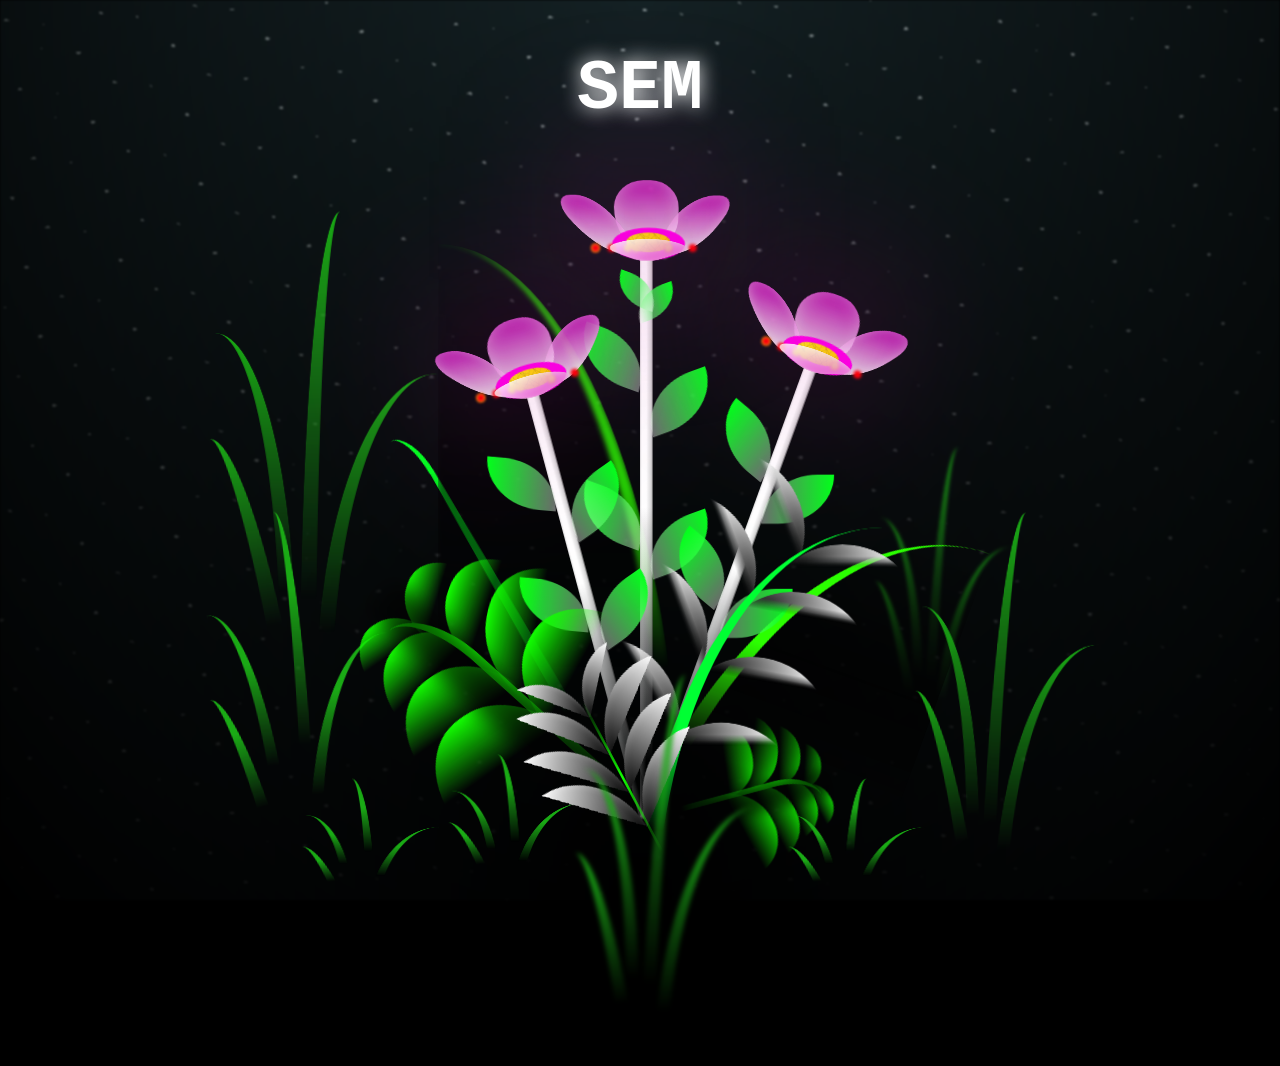
==== flower.html @ da8897dc "first commit" ====
<!DOCTYPE html>
<html lang="en">

<head>
  <meta charset="UTF-8">
  <meta http-equiv="X-UA-Compatible" content="IE=edge">
  <meta name="viewport" content="width=device-width, initial-scale=1.0">
  <link rel="shortcut icon" href="images/gift.png" type="image/x-icon">
  <link rel="stylesheet" href="css/style.css">

  <!-- Document Title -->
  <title>FLOWERS</title>
</head>

<body class="not-loaded">
  <!-- Background -->
  <div class="night"></div>

  <!-- Flower -->
  <div class="flowers">
    <div class="flower flower--1">
      <div class="flower__leafs flower__leafs--1">
        <div class="flower__leaf flower__leaf--1"></div>
        <div class="flower__leaf flower__leaf--2"></div>
        <div class="flower__leaf flower__leaf--3"></div>
        <div class="flower__leaf flower__leaf--4"></div>
        <div class="flower__white-circle"></div>

        <div class="flower__light flower__light--1"></div>
        <div class="flower__light flower__light--2"></div>
        <div class="flower__light flower__light--3"></div>
        <div class="flower__light flower__light--4"></div>
        <div class="flower__light flower__light--5"></div>
        <div class="flower__light flower__light--6"></div>
        <div class="flower__light flower__light--7"></div>
        <div class="flower__light flower__light--8"></div>

      </div>
      <div class="flower__line">
        <div class="flower__line__leaf flower__line__leaf--1"></div>
        <div class="flower__line__leaf flower__line__leaf--2"></div>
        <div class="flower__line__leaf flower__line__leaf--3"></div>
        <div class="flower__line__leaf flower__line__leaf--4"></div>
        <div class="flower__line__leaf flower__line__leaf--5"></div>
        <div class="flower__line__leaf flower__line__leaf--6"></div>
      </div>
    </div>

    <div class="flower flower--2">
      <div class="flower__leafs flower__leafs--2">
        <div class="flower__leaf flower__leaf--1"></div>
        <div class="flower__leaf flower__leaf--2"></div>
        <div class="flower__leaf flower__leaf--3"></div>
        <div class="flower__leaf flower__leaf--4"></div>
        <div class="flower__white-circle"></div>

        <div class="flower__light flower__light--1"></div>
        <div class="flower__light flower__light--2"></div>
        <div class="flower__light flower__light--3"></div>
        <div class="flower__light flower__light--4"></div>
        <div class="flower__light flower__light--5"></div>
        <div class="flower__light flower__light--6"></div>
        <div class="flower__light flower__light--7"></div>
        <div class="flower__light flower__light--8"></div>

      </div>
      <div class="flower__line">
        <div class="flower__line__leaf flower__line__leaf--1"></div>
        <div class="flower__line__leaf flower__line__leaf--2"></div>
        <div class="flower__line__leaf flower__line__leaf--3"></div>
        <div class="flower__line__leaf flower__line__leaf--4"></div>
      </div>
    </div>

    <div class="flower flower--3">
      <div class="flower__leafs flower__leafs--3">
        <div class="flower__leaf flower__leaf--1"></div>
        <div class="flower__leaf flower__leaf--2"></div>
        <div class="flower__leaf flower__leaf--3"></div>
        <div class="flower__leaf flower__leaf--4"></div>
        <div class="flower__white-circle"></div>

        <div class="flower__light flower__light--1"></div>
        <div class="flower__light flower__light--2"></div>
        <div class="flower__light flower__light--3"></div>
        <div class="flower__light flower__light--4"></div>
        <div class="flower__light flower__light--5"></div>
        <div class="flower__light flower__light--6"></div>
        <div class="flower__light flower__light--7"></div>
        <div class="flower__light flower__light--8"></div>

      </div>
      <div class="flower__line">
        <div class="flower__line__leaf flower__line__leaf--1"></div>
        <div class="flower__line__leaf flower__line__leaf--2"></div>
        <div class="flower__line__leaf flower__line__leaf--3"></div>
        <div class="flower__line__leaf flower__line__leaf--4"></div>
      </div>
    </div>

    <div class="grow-ans" style="--d:1.2s">
      <div class="flower__g-long">
        <div class="flower__g-long__top"></div>
        <div class="flower__g-long__bottom"></div>
      </div>
    </div>

    <div class="growing-grass">
      <div class="flower__grass flower__grass--1">
        <div class="flower__grass--top"></div>
        <div class="flower__grass--bottom"></div>
        <div class="flower__grass__leaf flower__grass__leaf--1"></div>
        <div class="flower__grass__leaf flower__grass__leaf--2"></div>
        <div class="flower__grass__leaf flower__grass__leaf--3"></div>
        <div class="flower__grass__leaf flower__grass__leaf--4"></div>
        <div class="flower__grass__leaf flower__grass__leaf--5"></div>
        <div class="flower__grass__leaf flower__grass__leaf--6"></div>
        <div class="flower__grass__leaf flower__grass__leaf--7"></div>
        <div class="flower__grass__leaf flower__grass__leaf--8"></div>
        <div class="flower__grass__overlay"></div>
      </div>
    </div>

    <div class="growing-grass">
      <div class="flower__grass flower__grass--2">
        <div class="flower__grass--top"></div>
        <div class="flower__grass--bottom"></div>
        <div class="flower__grass__leaf flower__grass__leaf--1"></div>
        <div class="flower__grass__leaf flower__grass__leaf--2"></div>
        <div class="flower__grass__leaf flower__grass__leaf--3"></div>
        <div class="flower__grass__leaf flower__grass__leaf--4"></div>
        <div class="flower__grass__leaf flower__grass__leaf--5"></div>
        <div class="flower__grass__leaf flower__grass__leaf--6"></div>
        <div class="flower__grass__leaf flower__grass__leaf--7"></div>
        <div class="flower__grass__leaf flower__grass__leaf--8"></div>
        <div class="flower__grass__overlay"></div>
      </div>
    </div>

    <div class="grow-ans" style="--d:2.4s">
      <div class="flower__g-right flower__g-right--1">
        <div class="leaf"></div>
      </div>
    </div>

    <div class="grow-ans" style="--d:2.8s">
      <div class="flower__g-right flower__g-right--2">
        <div class="leaf"></div>
      </div>
    </div>

    <div class="grow-ans" style="--d:2.8s">
      <div class="flower__g-front">
        <div class="flower__g-front__leaf-wrapper flower__g-front__leaf-wrapper--1">
          <div class="flower__g-front__leaf"></div>
        </div>
        <div class="flower__g-front__leaf-wrapper flower__g-front__leaf-wrapper--2">
          <div class="flower__g-front__leaf"></div>
        </div>
        <div class="flower__g-front__leaf-wrapper flower__g-front__leaf-wrapper--3">
          <div class="flower__g-front__leaf"></div>
        </div>
        <div class="flower__g-front__leaf-wrapper flower__g-front__leaf-wrapper--4">
          <div class="flower__g-front__leaf"></div>
        </div>
        <div class="flower__g-front__leaf-wrapper flower__g-front__leaf-wrapper--5">
          <div class="flower__g-front__leaf"></div>
        </div>
        <div class="flower__g-front__leaf-wrapper flower__g-front__leaf-wrapper--6">
          <div class="flower__g-front__leaf"></div>
        </div>
        <div class="flower__g-front__leaf-wrapper flower__g-front__leaf-wrapper--7">
          <div class="flower__g-front__leaf"></div>
        </div>
        <div class="flower__g-front__leaf-wrapper flower__g-front__leaf-wrapper--8">
          <div class="flower__g-front__leaf"></div>
        </div>
        <div class="flower__g-front__line"></div>
      </div>
    </div>

    <div class="grow-ans" style="--d:3.2s">
      <div class="flower__g-fr">
        <div class="leaf"></div>
        <div class="flower__g-fr__leaf flower__g-fr__leaf--1"></div>
        <div class="flower__g-fr__leaf flower__g-fr__leaf--2"></div>
        <div class="flower__g-fr__leaf flower__g-fr__leaf--3"></div>
        <div class="flower__g-fr__leaf flower__g-fr__leaf--4"></div>
        <div class="flower__g-fr__leaf flower__g-fr__leaf--5"></div>
        <div class="flower__g-fr__leaf flower__g-fr__leaf--6"></div>
        <div class="flower__g-fr__leaf flower__g-fr__leaf--7"></div>
        <div class="flower__g-fr__leaf flower__g-fr__leaf--8"></div>
      </div>
    </div>

    <div class="long-g long-g--0">
      <div class="grow-ans" style="--d:3s">
        <div class="leaf leaf--0"></div>
      </div>
      <div class="grow-ans" style="--d:2.2s">
        <div class="leaf leaf--1"></div>
      </div>
      <div class="grow-ans" style="--d:3.4s">
        <div class="leaf leaf--2"></div>
      </div>
      <div class="grow-ans" style="--d:3.6s">
        <div class="leaf leaf--3"></div>
      </div>
    </div>

    <div class="long-g long-g--1">
      <div class="grow-ans" style="--d:3.6s">
        <div class="leaf leaf--0"></div>
      </div>
      <div class="grow-ans" style="--d:3.8s">
        <div class="leaf leaf--1"></div>
      </div>
      <div class="grow-ans" style="--d:4s">
        <div class="leaf leaf--2"></div>
      </div>
      <div class="grow-ans" style="--d:4.2s">
        <div class="leaf leaf--3"></div>
      </div>
    </div>

    <div class="long-g long-g--2">
      <div class="grow-ans" style="--d:4s">
        <div class="leaf leaf--0"></div>
      </div>
      <div class="grow-ans" style="--d:4.2s">
        <div class="leaf leaf--1"></div>
      </div>
      <div class="grow-ans" style="--d:4.4s">
        <div class="leaf leaf--2"></div>
      </div>
      <div class="grow-ans" style="--d:4.6s">
        <div class="leaf leaf--3"></div>
      </div>
    </div>

    <div class="long-g long-g--3">
      <div class="grow-ans" style="--d:4s">
        <div class="leaf leaf--0"></div>
      </div>
      <div class="grow-ans" style="--d:4.2s">
        <div class="leaf leaf--1"></div>
      </div>
      <div class="grow-ans" style="--d:3s">
        <div class="leaf leaf--2"></div>
      </div>
      <div class="grow-ans" style="--d:3.6s">
        <div class="leaf leaf--3"></div>
      </div>
    </div>

    <div class="long-g long-g--4">
      <div class="grow-ans" style="--d:4s">
        <div class="leaf leaf--0"></div>
      </div>
      <div class="grow-ans" style="--d:4.2s">
        <div class="leaf leaf--1"></div>
      </div>
      <div class="grow-ans" style="--d:3s">
        <div class="leaf leaf--2"></div>
      </div>
      <div class="grow-ans" style="--d:3.6s">
        <div class="leaf leaf--3"></div>
      </div>
    </div>

    <div class="long-g long-g--5">
      <div class="grow-ans" style="--d:4s">
        <div class="leaf leaf--0"></div>
      </div>
      <div class="grow-ans" style="--d:4.2s">
        <div class="leaf leaf--1"></div>
      </div>
      <div class="grow-ans" style="--d:3s">
        <div class="leaf leaf--2"></div>
      </div>
      <div class="grow-ans" style="--d:3.6s">
        <div class="leaf leaf--3"></div>
      </div>
    </div>

    <div class="long-g long-g--6">
      <div class="grow-ans" style="--d:4.2s">
        <div class="leaf leaf--0"></div>
      </div>
      <div class="grow-ans" style="--d:4.4s">
        <div class="leaf leaf--1"></div>
      </div>
      <div class="grow-ans" style="--d:4.6s">
        <div class="leaf leaf--2"></div>
      </div>
      <div class="grow-ans" style="--d:4.8s">
        <div class="leaf leaf--3"></div>
      </div>
    </div>

    <div class="long-g long-g--7">
      <div class="grow-ans" style="--d:3s">
        <div class="leaf leaf--0"></div>
      </div>
      <div class="grow-ans" style="--d:3.2s">
        <div class="leaf leaf--1"></div>
      </div>
      <div class="grow-ans" style="--d:3.5s">
        <div class="leaf leaf--2"></div>
      </div>
      <div class="grow-ans" style="--d:3.6s">
        <div class="leaf leaf--3"></div>
      </div>
    </div>
  </div>

  <!-- Title -->
  <h1 class="title"><span id="title"></span></h1>
</body>

</html>

<!-- Import Javascript -->
<script src="js/main.js"></script>
---- css/style.css ----
*,
*::after,
*::before {
  padding: 0;
  margin: 0;
  box-sizing: border-box;
}

:root {
  --dark-color: #000;
}

.title {
  position: absolute;
  width: 100%;
  text-align: center;
  margin-top: 50px;
  top: 0;
  left: 0;
  color: white;
  font-family: 'Courier New', Courier, monospace;
  font-size: 70px;
  text-shadow: 0px 0px 20px white;
}

body {
  display: flex;
  align-items: flex-end;
  justify-content: center;
  min-height: 100vh;
  background-color: var(--dark-color);
  overflow: hidden;
  perspective: 1000px;
}

.night {
  position: fixed;
  left: 50%;
  top: 0;
  transform: translateX(-50%);
  width: 100%;
  height: 100%;
  filter: blur(0.1vmin);
  background-image: radial-gradient(ellipse at top, transparent 0%, var(--dark-color)), radial-gradient(ellipse at bottom, var(--dark-color), rgba(145, 233, 255, 0.2)), repeating-linear-gradient(220deg, rgb(0, 0, 0) 0px, rgb(0, 0, 0) 19px, transparent 19px, transparent 22px), repeating-linear-gradient(189deg, rgb(0, 0, 0) 0px, rgb(0, 0, 0) 19px, transparent 19px, transparent 22px), repeating-linear-gradient(148deg, rgb(0, 0, 0) 0px, rgb(0, 0, 0) 19px, transparent 19px, transparent 22px), linear-gradient(90deg, rgb(255, 255, 250), rgb(240, 240, 240));
}

.flowers {
  position: relative;
  transform: scale(0.9);
}

.flower {
  position: absolute;
  bottom: 10vmin;
  transform-origin: bottom center;
  z-index: 10;
  --fl-speed: 0.8s;
}

.flower--1 {
  animation: moving-flower-1 4s linear infinite;
}

.flower--1 .flower__line {
  height: 70vmin;
  animation-delay: 0.3s;
}

.flower--1 .flower__line__leaf--1 {
  animation: blooming-leaf-right var(--fl-speed) 1.6s backwards;
}

.flower--1 .flower__line__leaf--2 {
  animation: blooming-leaf-right var(--fl-speed) 1.4s backwards;
}

.flower--1 .flower__line__leaf--3 {
  animation: blooming-leaf-left var(--fl-speed) 1.2s backwards;
}

.flower--1 .flower__line__leaf--4 {
  animation: blooming-leaf-left var(--fl-speed) 1s backwards;
}

.flower--1 .flower__line__leaf--5 {
  animation: blooming-leaf-right var(--fl-speed) 1.8s backwards;
}

.flower--1 .flower__line__leaf--6 {
  animation: blooming-leaf-left var(--fl-speed) 2s backwards;
}

.flower--2 {
  left: 50%;
  transform: rotate(20deg);
  animation: moving-flower-2 4s linear infinite;
}

.flower--2 .flower__line {
  height: 60vmin;
  animation-delay: 0.6s;
}

.flower--2 .flower__line__leaf--1 {
  animation: blooming-leaf-right var(--fl-speed) 1.9s backwards;
}

.flower--2 .flower__line__leaf--2 {
  animation: blooming-leaf-right var(--fl-speed) 1.7s backwards;
}

.flower--2 .flower__line__leaf--3 {
  animation: blooming-leaf-left var(--fl-speed) 1.5s backwards;
}

.flower--2 .flower__line__leaf--4 {
  animation: blooming-leaf-left var(--fl-speed) 1.3s backwards;
}

.flower--3 {
  left: 50%;
  transform: rotate(-15deg);
  animation: moving-flower-3 4s linear infinite;
}

.flower--3 .flower__line {
  animation-delay: 0.9s;
}

.flower--3 .flower__line__leaf--1 {
  animation: blooming-leaf-right var(--fl-speed) 2.5s backwards;
}

.flower--3 .flower__line__leaf--2 {
  animation: blooming-leaf-right var(--fl-speed) 2.3s backwards;
}

.flower--3 .flower__line__leaf--3 {
  animation: blooming-leaf-left var(--fl-speed) 2.1s backwards;
}

.flower--3 .flower__line__leaf--4 {
  animation: blooming-leaf-left var(--fl-speed) 1.9s backwards;
}

.flower__leafs {
  position: relative;
  animation: blooming-flower 2s backwards;
}

.flower__leafs--1 {
  animation-delay: 1.1s;
}

.flower__leafs--2 {
  animation-delay: 1.4s;
}

.flower__leafs--3 {
  animation-delay: 1.7s;
}

.flower__leafs::after {
  content: "";
  position: absolute;
  left: 0;
  top: 0;
  transform: translate(-50%, -100%);
  width: 8vmin;
  height: 8vmin;
  background-color: #c10b9a;
  filter: blur(10vmin);
}

.flower__leaf {
  position: absolute;
  bottom: 0;
  left: 50%;
  width: 8vmin;
  height: 11vmin;
  border-radius: 51% 49% 47% 53%/44% 45% 55% 69%;
  background-color: #ca16a3;
  background-image: linear-gradient(to top, #ffffff, #c40db5);
  transform-origin: bottom center;
  opacity: 0.9;
  box-shadow: inset 0 0 2vmin rgba(255, 255, 255, 0.5);
}

.flower__leaf--1 {
  transform: translate(-10%, 1%) rotateY(40deg) rotateX(-50deg);
}

.flower__leaf--2 {
  transform: translate(-50%, -4%) rotateX(40deg);
}

.flower__leaf--3 {
  transform: translate(-90%, 0%) rotateY(45deg) rotateX(50deg);
}

.flower__leaf--4 {
  width: 8vmin;
  height: 8vmin;
  transform-origin: bottom left;
  border-radius: 4vmin 10vmin 4vmin 4vmin;
  transform: translate(0%, 18%) rotateX(70deg) rotate(-43deg);
  background-image: linear-gradient(to top, rgba(255, 2555, 255, 0.4), #fff);
  z-index: 1;
  opacity: 0.8;
  -webkit-transform: translate(0%, 18%) rotateX(70deg) rotate(-43deg);
  -moz-transform: translate(0%, 18%) rotateX(70deg) rotate(-43deg);
  -ms-transform: translate(0%, 18%) rotateX(70deg) rotate(-43deg);
  -o-transform: translate(0%, 18%) rotateX(70deg) rotate(-43deg);
}

.flower__white-circle {
  position: absolute;
  left: -3.5vmin;
  top: -3vmin;
  width: 9vmin;
  height: 4vmin;
  border-radius: 50%;
  background-color: #ff00e6;
}

.flower__white-circle::after {
  content: "";
  position: absolute;
  left: 50%;
  top: 45%;
  transform: translate(-50%, -50%);
  width: 60%;
  height: 60%;
  border-radius: inherit;
  background-image: repeating-linear-gradient(135deg, rgba(0, 0, 0, 0.03) 0px, rgba(0, 0, 0, 0.03) 1px, transparent 1px, transparent 12px), repeating-linear-gradient(45deg, rgba(0, 0, 0, 0.03) 0px, rgba(0, 0, 0, 0.03) 1px, transparent 1px, transparent 12px), repeating-linear-gradient(67.5deg, rgba(0, 0, 0, 0.03) 0px, rgba(0, 0, 0, 0.03) 1px, transparent 1px, transparent 12px), repeating-linear-gradient(135deg, rgba(0, 0, 0, 0.03) 0px, rgba(0, 0, 0, 0.03) 1px, transparent 1px, transparent 12px), repeating-linear-gradient(45deg, rgba(0, 0, 0, 0.03) 0px, rgba(0, 0, 0, 0.03) 1px, transparent 1px, transparent 12px), repeating-linear-gradient(112.5deg, rgba(0, 0, 0, 0.03) 0px, rgba(0, 0, 0, 0.03) 1px, transparent 1px, transparent 12px), repeating-linear-gradient(112.5deg, rgba(0, 0, 0, 0.03) 0px, rgba(0, 0, 0, 0.03) 1px, transparent 1px, transparent 12px), repeating-linear-gradient(45deg, rgba(0, 0, 0, 0.03) 0px, rgba(0, 0, 0, 0.03) 1px, transparent 1px, transparent 12px), repeating-linear-gradient(22.5deg, rgba(0, 0, 0, 0.03) 0px, rgba(0, 0, 0, 0.03) 1px, transparent 1px, transparent 12px), repeating-linear-gradient(45deg, rgba(0, 0, 0, 0.03) 0px, rgba(0, 0, 0, 0.03) 1px, transparent 1px, transparent 12px), repeating-linear-gradient(22.5deg, rgba(0, 0, 0, 0.03) 0px, rgba(0, 0, 0, 0.03) 1px, transparent 1px, transparent 12px), repeating-linear-gradient(135deg, rgba(0, 0, 0, 0.03) 0px, rgba(0, 0, 0, 0.03) 1px, transparent 1px, transparent 12px), repeating-linear-gradient(157.5deg, rgba(0, 0, 0, 0.03) 0px, rgba(0, 0, 0, 0.03) 1px, transparent 1px, transparent 12px), repeating-linear-gradient(67.5deg, rgba(0, 0, 0, 0.03) 0px, rgba(0, 0, 0, 0.03) 1px, transparent 1px, transparent 12px), repeating-linear-gradient(67.5deg, rgba(0, 0, 0, 0.03) 0px, rgba(0, 0, 0, 0.03) 1px, transparent 1px, transparent 12px), linear-gradient(90deg, rgb(255, 235, 18), rgb(255, 206, 0));
}

.flower__line {
  height: 55vmin;
  width: 1.5vmin;
  background-image: linear-gradient(to left, rgba(0, 0, 0, 0.2), transparent, rgba(255, 255, 255, 0.2)), linear-gradient(to top, transparent 10%, #fff, #fff);
  box-shadow: inset 0 0 2px rgba(0, 0, 0, 0.5);
  animation: grow-flower-tree 4s backwards;
}

.flower__line__leaf {
  --w: 7vmin;
  --h: calc(var(--w) + 2vmin);
  position: absolute;
  top: 20%;
  left: 90%;
  width: var(--w);
  height: var(--h);
  border-top-right-radius: var(--h);
  border-bottom-left-radius: var(--h);
  background-image: linear-gradient(to top, rgba(255, 255, 255, 0.4), #01ff1a);
}

.flower__line__leaf--1 {
  transform: rotate(70deg) rotateY(30deg);
}

.flower__line__leaf--2 {
  top: 45%;
  transform: rotate(70deg) rotateY(30deg);
}

.flower__line__leaf--3,
.flower__line__leaf--4,
.flower__line__leaf--6 {
  border-top-right-radius: 0;
  border-bottom-left-radius: 0;
  border-top-left-radius: var(--h);
  border-bottom-right-radius: var(--h);
  left: -460%;
  top: 12%;
  transform: rotate(-70deg) rotateY(30deg);
}

.flower__line__leaf--4 {
  top: 40%;
}

.flower__line__leaf--5 {
  top: 0;
  transform-origin: left;
  transform: rotate(70deg) rotateY(30deg) scale(0.6);
}

.flower__line__leaf--6 {
  top: -2%;
  left: -450%;
  transform-origin: right;
  transform: rotate(-70deg) rotateY(30deg) scale(0.6);
}

.flower__light {
  position: absolute;
  bottom: 0vmin;
  width: 1vmin;
  height: 1vmin;
  background-color: rgb(255, 251, 0);
  border-radius: 50%;
  filter: blur(0.2vmin);
  animation: light-ans 4s linear infinite backwards;
}

.flower__light:nth-child(odd) {
  background-color: #ff0000;
}

.flower__light--1 {
  left: -2vmin;
  animation-delay: 1s;
}

.flower__light--2 {
  left: 3vmin;
  animation-delay: 0.5s;
}

.flower__light--3 {
  left: -6vmin;
  animation-delay: 0.3s;
}

.flower__light--4 {
  left: 6vmin;
  animation-delay: 0.9s;
}

.flower__light--5 {
  left: -1vmin;
  animation-delay: 1.5s;
}

.flower__light--6 {
  left: -4vmin;
  animation-delay: 3s;
}

.flower__light--7 {
  left: 3vmin;
  animation-delay: 2s;
}

.flower__light--8 {
  left: -6vmin;
  animation-delay: 3.5s;
}

.flower__grass {
  --c: #11ff00;
  --line-w: 1.5vmin;
  position: absolute;
  bottom: 12vmin;
  left: -7vmin;
  display: flex;
  flex-direction: column;
  align-items: flex-end;
  z-index: 20;
  transform-origin: bottom center;
  transform: rotate(-48deg) rotateY(40deg);
}

.flower__grass--1 {
  animation: moving-grass 2s linear infinite;
}

.flower__grass--2 {
  left: 2vmin;
  bottom: 10vmin;
  transform: scale(0.5) rotate(75deg) rotateX(10deg) rotateY(-200deg);
  opacity: 0.8;
  z-index: 0;
  animation: moving-grass--2 1.5s linear infinite;
}

.flower__grass--top {
  width: 7vmin;
  height: 10vmin;
  border-top-right-radius: 100%;
  border-right: var(--line-w) solid var(--c);
  transform-origin: bottom center;
  transform: rotate(-2deg);
}

.flower__grass--bottom {
  margin-top: -2px;
  width: var(--line-w);
  height: 25vmin;
  background-image: linear-gradient(to top, transparent, var(--c));
}

.flower__grass__leaf {
  --size: 10vmin;
  position: absolute;
  width: calc(var(--size) * 2.1);
  height: var(--size);
  border-top-left-radius: var(--size);
  border-top-right-radius: var(--size);
  background-image: linear-gradient(to top, transparent, transparent 30%, var(--c));
  z-index: 100;
}

.flower__grass__leaf--1 {
  top: -6%;
  left: 30%;
  --size: 6vmin;
  transform: rotate(-20deg);
  animation: growing-grass-ans--1 2s 2.6s backwards;
}

@keyframes growing-grass-ans--1 {
  0% {
    transform-origin: bottom left;
    transform: rotate(-20deg) scale(0);
  }
}

.flower__grass__leaf--2 {
  top: -5%;
  left: -110%;
  --size: 6vmin;
  transform: rotate(10deg);
  animation: growing-grass-ans--2 2s 2.4s linear backwards;
}

@keyframes growing-grass-ans--2 {
  0% {
    transform-origin: bottom right;
    transform: rotate(10deg) scale(0);
  }
}

.flower__grass__leaf--3 {
  top: 5%;
  left: 60%;
  --size: 8vmin;
  transform: rotate(-18deg) rotateX(-20deg);
  animation: growing-grass-ans--3 2s 2.2s linear backwards;
}

@keyframes growing-grass-ans--3 {
  0% {
    transform-origin: bottom left;
    transform: rotate(-18deg) rotateX(-20deg) scale(0);
  }
}

.flower__grass__leaf--4 {
  top: 6%;
  left: -135%;
  --size: 8vmin;
  transform: rotate(2deg);
  animation: growing-grass-ans--4 2s 2s linear backwards;
}

@keyframes growing-grass-ans--4 {
  0% {
    transform-origin: bottom right;
    transform: rotate(2deg) scale(0);
  }
}

.flower__grass__leaf--5 {
  top: 20%;
  left: 60%;
  --size: 10vmin;
  transform: rotate(-24deg) rotateX(-20deg);
  animation: growing-grass-ans--5 2s 1.8s linear backwards;
}

@keyframes growing-grass-ans--5 {
  0% {
    transform-origin: bottom left;
    transform: rotate(-24deg) rotateX(-20deg) scale(0);
  }
}

.flower__grass__leaf--6 {
  top: 22%;
  left: -180%;
  --size: 10vmin;
  transform: rotate(10deg);
  animation: growing-grass-ans--6 2s 1.6s linear backwards;
}

@keyframes growing-grass-ans--6 {
  0% {
    transform-origin: bottom right;
    transform: rotate(10deg) scale(0);
  }
}

.flower__grass__leaf--7 {
  top: 39%;
  left: 70%;
  --size: 10vmin;
  transform: rotate(-10deg);
  animation: growing-grass-ans--7 2s 1.4s linear backwards;
}

@keyframes growing-grass-ans--7 {
  0% {
    transform-origin: bottom left;
    transform: rotate(-10deg) scale(0);
  }
}

.flower__grass__leaf--8 {
  top: 40%;
  left: -215%;
  --size: 11vmin;
  transform: rotate(10deg);
  animation: growing-grass-ans--8 2s 1.2s linear backwards;
}

@keyframes growing-grass-ans--8 {
  0% {
    transform-origin: bottom right;
    transform: rotate(10deg) scale(0);
  }
}

.flower__grass__overlay {
  position: absolute;
  top: -10%;
  right: 0%;
  width: 100%;
  height: 100%;
  background-color: rgba(0, 0, 0, 0.6);
  filter: blur(1.5vmin);
  z-index: 100;
}

.flower__g-long {
  --w: 2vmin;
  --h: 6vmin;
  --c: #00ff1e;
  position: absolute;
  bottom: 10vmin;
  left: -3vmin;
  transform-origin: bottom center;
  transform: rotate(-30deg) rotateY(-20deg);
  display: flex;
  flex-direction: column;
  align-items: flex-end;
  animation: flower-g-long-ans 3s linear infinite;
}

@keyframes flower-g-long-ans {

  0%,
  100% {
    transform: rotate(-30deg) rotateY(-20deg);
  }

  50% {
    transform: rotate(-32deg) rotateY(-20deg);
  }
}

.flower__g-long__top {
  top: calc(var(--h) * -1);
  width: calc(var(--w) + 1vmin);
  height: var(--h);
  border-top-right-radius: 100%;
  border-right: 0.7vmin solid var(--c);
  transform: translate(-0.7vmin, 1vmin);
}

.flower__g-long__bottom {
  width: var(--w);
  height: 50vmin;
  transform-origin: bottom center;
  background-image: linear-gradient(to top, transparent 30%, var(--c));
  box-shadow: inset 0 0 2px rgba(0, 0, 0, 0.5);
  -webkit-clip-path: polygon(35% 0, 65% 1%, 100% 100%, 0% 100%);
  clip-path: polygon(35% 0, 65% 1%, 100% 100%, 0% 100%);
}

.flower__g-right {
  position: absolute;
  bottom: 6vmin;
  left: -2vmin;
  transform-origin: bottom left;
  transform: rotate(20deg);
}

.flower__g-right .leaf {
  width: 30vmin;
  height: 50vmin;
  border-top-left-radius: 100%;
  border-left: 2vmin solid #2bff00;
  background-image: linear-gradient(to bottom, transparent, var(--dark-color) 60%);
  -webkit-mask-image: linear-gradient(to top, transparent 30%, #00ff0d 60%);
}

.flower__g-right--1 {
  animation: flower-g-right-ans 2.5s linear infinite;
}

.flower__g-right--2 {
  left: 5vmin;
  transform: rotateY(-180deg);
  animation: flower-g-right-ans--2 3s linear infinite;
}

.flower__g-right--2 .leaf {
  height: 75vmin;
  filter: blur(0.3vmin);
  opacity: 0.8;
}

@keyframes flower-g-right-ans {

  0%,
  100% {
    transform: rotate(20deg);
  }

  50% {
    transform: rotate(24deg) rotateX(-20deg);
  }
}

@keyframes flower-g-right-ans--2 {

  0%,
  100% {
    transform: rotateY(-180deg) rotate(0deg) rotateX(-20deg);
  }

  50% {
    transform: rotateY(-180deg) rotate(6deg) rotateX(-20deg);
  }
}

.flower__g-front {
  position: absolute;
  bottom: 6vmin;
  left: 2.5vmin;
  z-index: 100;
  transform-origin: bottom center;
  transform: rotate(-28deg) rotateY(30deg) scale(1.04);
  animation: flower__g-front-ans 2s linear infinite;
}

@keyframes flower__g-front-ans {

  0%,
  100% {
    transform: rotate(-28deg) rotateY(30deg) scale(1.04);
  }

  50% {
    transform: rotate(-35deg) rotateY(40deg) scale(1.04);
  }
}

.flower__g-front__line {
  width: 0.3vmin;
  height: 20vmin;
  background-image: linear-gradient(to top, transparent, #11ff00, transparent 100%);
  position: relative;
}

.flower__g-front__leaf-wrapper {
  position: absolute;
  top: 0;
  left: 0;
  transform-origin: bottom left;
  transform: rotate(10deg);
}

.flower__g-front__leaf-wrapper:nth-child(even) {
  left: 0vmin;
  transform: rotateY(-180deg) rotate(5deg);
  animation: flower__g-front__leaf-left-ans 1s ease-in backwards;
}

.flower__g-front__leaf-wrapper:nth-child(odd) {
  animation: flower__g-front__leaf-ans 1s ease-in backwards;
}

.flower__g-front__leaf-wrapper--1 {
  top: -8vmin;
  transform: scale(0.7);
  animation: flower__g-front__leaf-ans 1s 5.5s ease-in backwards !important;
}

.flower__g-front__leaf-wrapper--2 {
  top: -8vmin;
  transform: rotateY(-180deg) scale(0.7) !important;
  animation: flower__g-front__leaf-left-ans-2 1s 4.6s ease-in backwards !important;
}

.flower__g-front__leaf-wrapper--3 {
  top: -3vmin;
  animation: flower__g-front__leaf-ans 1s 4.6s ease-in backwards;
}

.flower__g-front__leaf-wrapper--4 {
  top: -3vmin;
  transform: rotateY(-180deg) scale(0.9) !important;
  animation: flower__g-front__leaf-left-ans-2 1s 4.6s ease-in backwards !important;
}

@keyframes flower__g-front__leaf-left-ans-2 {
  0% {
    transform: rotateY(-180deg) scale(0);
  }
}

.flower__g-front__leaf-wrapper--5,
.flower__g-front__leaf-wrapper--6 {
  top: 2vmin;
}

.flower__g-front__leaf-wrapper--7,
.flower__g-front__leaf-wrapper--8 {
  top: 6.5vmin;
}

.flower__g-front__leaf-wrapper--2 {
  animation-delay: 5.2s !important;
}

.flower__g-front__leaf-wrapper--3 {
  animation-delay: 4.9s !important;
}

.flower__g-front__leaf-wrapper--5 {
  animation-delay: 4.3s !important;
}

.flower__g-front__leaf-wrapper--6 {
  animation-delay: 4.1s !important;
}

.flower__g-front__leaf-wrapper--7 {
  animation-delay: 3.8s !important;
}

.flower__g-front__leaf-wrapper--8 {
  animation-delay: 3.5s !important;
}

@keyframes flower__g-front__leaf-ans {
  0% {
    transform: rotate(10deg) scale(0);
  }
}

@keyframes flower__g-front__leaf-left-ans {
  0% {
    transform: rotateY(-180deg) rotate(5deg) scale(0);
  }
}

.flower__g-front__leaf {
  width: 10vmin;
  height: 10vmin;
  border-radius: 100% 0% 0% 100%/100% 100% 0% 0%;
  box-shadow: inset 0 2px 1vmin hsla(0, 0%, 100%, 0.2);
  background-image: linear-gradient(to bottom left, transparent, var(--dark-color)), linear-gradient(to bottom right, #fff 50%, transparent 50%, transparent);
  -webkit-mask-image: linear-gradient(to bottom right, #00ff26 50%, transparent 50%, transparent);
  mask-image: linear-gradient(to bottom right, #00ff51 50%, transparent 50%, transparent);
}

.flower__g-fr {
  position: absolute;
  bottom: -4vmin;
  left: vmin;
  transform-origin: bottom left;
  z-index: 10;
  animation: flower__g-fr-ans 2s linear infinite;
}

@keyframes flower__g-fr-ans {

  0%,
  100% {
    transform: rotate(2deg);
  }

  50% {
    transform: rotate(4deg);
    -webkit-transform: rotate(4deg);
    -moz-transform: rotate(4deg);
    -ms-transform: rotate(4deg);
    -o-transform: rotate(4deg);
  }
}

.flower__g-fr .leaf {
  width: 30vmin;
  height: 50vmin;
  border-top-left-radius: 100%;
  border-left: 2vmin solid #00ff33;
  -webkit-mask-image: linear-gradient(to top, transparent 25%, #15ff00 50%);
  position: relative;
  z-index: 1;
}

.flower__g-fr__leaf {
  position: absolute;
  top: 0;
  left: 0;
  width: 10vmin;
  height: 10vmin;
  border-radius: 100% 0% 0% 100%/100% 100% 0% 0%;
  box-shadow: inset 0 2px 1vmin hsla(0, 0%, 100%, 0.2);
  background-image: linear-gradient(to bottom left, transparent, var(--dark-color) 98%), linear-gradient(to bottom right, #fff 45%, transparent 50%, transparent);
  -webkit-mask-image: linear-gradient(135deg, #00ff2a 40%, transparent 50%, transparent);
}

.flower__g-fr__leaf--1 {
  left: 20vmin;
  transform: rotate(45deg);
  animation: flower__g-fr-leaft-ans-1 0.5s 5.2s linear backwards;
}

@keyframes flower__g-fr-leaft-ans-1 {
  0% {
    transform-origin: left;
    transform: rotate(45deg) scale(0);
  }
}

.flower__g-fr__leaf--2 {
  left: 12vmin;
  top: -7vmin;
  transform: rotate(25deg) rotateY(-180deg);
  animation: flower__g-fr-leaft-ans-6 0.5s 5s linear backwards;
}

.flower__g-fr__leaf--3 {
  left: 15vmin;
  top: 6vmin;
  transform: rotate(55deg);
  animation: flower__g-fr-leaft-ans-5 0.5s 4.8s linear backwards;
}

.flower__g-fr__leaf--4 {
  left: 6vmin;
  top: -2vmin;
  transform: rotate(25deg) rotateY(-180deg);
  animation: flower__g-fr-leaft-ans-6 0.5s 4.6s linear backwards;
}

.flower__g-fr__leaf--5 {
  left: 10vmin;
  top: 14vmin;
  transform: rotate(55deg);
  animation: flower__g-fr-leaft-ans-5 0.5s 4.4s linear backwards;
}

@keyframes flower__g-fr-leaft-ans-5 {
  0% {
    transform-origin: left;
    transform: rotate(55deg) scale(0);
  }
}

.flower__g-fr__leaf--6 {
  left: 0vmin;
  top: 6vmin;
  transform: rotate(25deg) rotateY(-180deg);
  animation: flower__g-fr-leaft-ans-6 0.5s 4.2s linear backwards;
}

@keyframes flower__g-fr-leaft-ans-6 {
  0% {
    transform-origin: right;
    transform: rotate(25deg) rotateY(-180deg) scale(0);
  }
}

.flower__g-fr__leaf--7 {
  left: 5vmin;
  top: 22vmin;
  transform: rotate(45deg);
  animation: flower__g-fr-leaft-ans-7 0.5s 4s linear backwards;
}

@keyframes flower__g-fr-leaft-ans-7 {
  0% {
    transform-origin: left;
    transform: rotate(45deg) scale(0);
  }
}

.flower__g-fr__leaf--8 {
  left: -4vmin;
  top: 15vmin;
  transform: rotate(15deg) rotateY(-180deg);
  animation: flower__g-fr-leaft-ans-8 0.5s 3.8s linear backwards;
}

@keyframes flower__g-fr-leaft-ans-8 {
  0% {
    transform-origin: right;
    transform: rotate(15deg) rotateY(-180deg) scale(0);
  }
}

.long-g {
  position: absolute;
  bottom: 25vmin;
  left: -42vmin;
  transform-origin: bottom left;
}

.long-g--1 {
  bottom: 0vmin;
  transform: scale(0.8) rotate(-5deg);
}

.long-g--1 .leaf {
  -webkit-mask-image: linear-gradient(to top, transparent 40%, #ffffff 80%) !important;
}

.long-g--1 .leaf--1 {
  --w: 5vmin;
  --h: 60vmin;
  left: -2vmin;
  transform: rotate(3deg) rotateY(-180deg);
}

.long-g--2,
.long-g--3 {
  bottom: -3vmin;
  left: -35vmin;
  transform-origin: center;
  transform: scale(0.6) rotateX(60deg);
}

.long-g--2 .leaf,
.long-g--3 .leaf {
  -webkit-mask-image: linear-gradient(to top, transparent 50%, #fff 80%) !important;
}

.long-g--2 .leaf--1,
.long-g--3 .leaf--1 {
  left: -1vmin;
  transform: rotateY(-180deg);
}

.long-g--3 {
  left: -17vmin;
  bottom: 0vmin;
}

.long-g--3 .leaf {
  -webkit-mask-image: linear-gradient(to top, transparent 40%, #fff 80%) !important;
}

.long-g--4 {
  left: 25vmin;
  bottom: -3vmin;
  transform-origin: center;
  transform: scale(0.6) rotateX(60deg);
}

.long-g--4 .leaf {
  -webkit-mask-image: linear-gradient(to top, transparent 50%, #00ff40 80%) !important;
}

.long-g--5 {
  left: 42vmin;
  bottom: 0vmin;
  transform: scale(0.8) rotate(2deg);
}

.long-g--6 {
  left: 0vmin;
  bottom: -20vmin;
  z-index: 100;
  filter: blur(0.3vmin);
  transform: scale(0.8) rotate(2deg);
}

.long-g--7 {
  left: 35vmin;
  bottom: 20vmin;
  z-index: -1;
  filter: blur(0.3vmin);
  transform: scale(0.6) rotate(2deg);
  opacity: 0.7;
}

.long-g .leaf {
  --w: 15vmin;
  --h: 40vmin;
  --c: #1aaa15;
  position: absolute;
  bottom: 0;
  width: var(--w);
  height: var(--h);
  border-top-left-radius: 100%;
  border-left: 2vmin solid var(--c);
  -webkit-mask-image: linear-gradient(to top, transparent 20%, var(--dark-color));
  transform-origin: bottom center;
}

.long-g .leaf--0 {
  left: 2vmin;
  animation: leaf-ans-1 4s linear infinite;
}

.long-g .leaf--1 {
  --w: 5vmin;
  --h: 60vmin;
  animation: leaf-ans-1 4s linear infinite;
}

.long-g .leaf--2 {
  --w: 10vmin;
  --h: 40vmin;
  left: -0.5vmin;
  bottom: 5vmin;
  transform-origin: bottom left;
  transform: rotateY(-180deg);
  animation: leaf-ans-2 3s linear infinite;
}

.long-g .leaf--3 {
  --w: 5vmin;
  --h: 30vmin;
  left: -1vmin;
  bottom: 3.2vmin;
  transform-origin: bottom left;
  transform: rotate(-10deg) rotateY(-180deg);
  animation: leaf-ans-3 3s linear infinite;
}

@keyframes leaf-ans-1 {

  0%,
  100% {
    transform: rotate(-5deg) scale(1);
  }

  50% {
    transform: rotate(5deg) scale(1.1);
  }
}

@keyframes leaf-ans-2 {

  0%,
  100% {
    transform: rotateY(-180deg) rotate(5deg);
  }

  50% {
    transform: rotateY(-180deg) rotate(0deg) scale(1.1);
  }
}

@keyframes leaf-ans-3 {

  0%,
  100% {
    transform: rotate(-10deg) rotateY(-180deg);
  }

  50% {
    transform: rotate(-20deg) rotateY(-180deg);
  }
}

.grow-ans {
  animation: grow-ans 2s var(--d) backwards;
}

@keyframes grow-ans {
  0% {
    transform: scale(0);
    opacity: 0;
  }
}

@keyframes light-ans {
  0% {
    opacity: 0;
    transform: translateY(0vmin);
  }

  25% {
    opacity: 1;
    transform: translateY(-5vmin) translateX(-2vmin);
  }

  50% {
    opacity: 1;
    transform: translateY(-15vmin) translateX(2vmin);
    filter: blur(0.2vmin);
  }

  75% {
    transform: translateY(-20vmin) translateX(-2vmin);
    filter: blur(0.2vmin);
  }

  100% {
    transform: translateY(-30vmin);
    opacity: 0;
    filter: blur(1vmin);
  }
}

@keyframes moving-flower-1 {

  0%,
  100% {
    transform: rotate(2deg);
  }

  50% {
    transform: rotate(-2deg);
  }
}

@keyframes moving-flower-2 {

  0%,
  100% {
    transform: rotate(18deg);
  }

  50% {
    transform: rotate(14deg);
  }
}

@keyframes moving-flower-3 {

  0%,
  100% {
    transform: rotate(-18deg);
  }

  50% {
    transform: rotate(-20deg) rotateY(-10deg);
  }
}

@keyframes blooming-leaf-right {
  0% {
    transform-origin: left;
    transform: rotate(70deg) rotateY(30deg) scale(0);
  }
}

@keyframes blooming-leaf-left {
  0% {
    transform-origin: right;
    transform: rotate(-70deg) rotateY(30deg) scale(0);
  }
}

@keyframes grow-flower-tree {
  0% {
    height: 0;
    border-radius: 1vmin;
  }
}

@keyframes blooming-flower {
  0% {
    transform: scale(0);
  }
}

@keyframes moving-grass {

  0%,
  100% {
    transform: rotate(-48deg) rotateY(40deg);
  }

  50% {
    transform: rotate(-50deg) rotateY(40deg);
  }
}

@keyframes moving-grass--2 {

  0%,
  100% {
    transform: scale(0.5) rotate(75deg) rotateX(10deg) rotateY(-200deg);
  }

  50% {
    transform: scale(0.5) rotate(79deg) rotateX(10deg) rotateY(-200deg);
  }
}

.growing-grass {
  animation: growing-grass-ans 1s 2s backwards;
}

@keyframes growing-grass-ans {
  0% {
    transform: scale(0);
  }
}

.not-loaded * {
  animation-play-state: paused !important;
}

/*# sourceMappingURL=style.css.map */
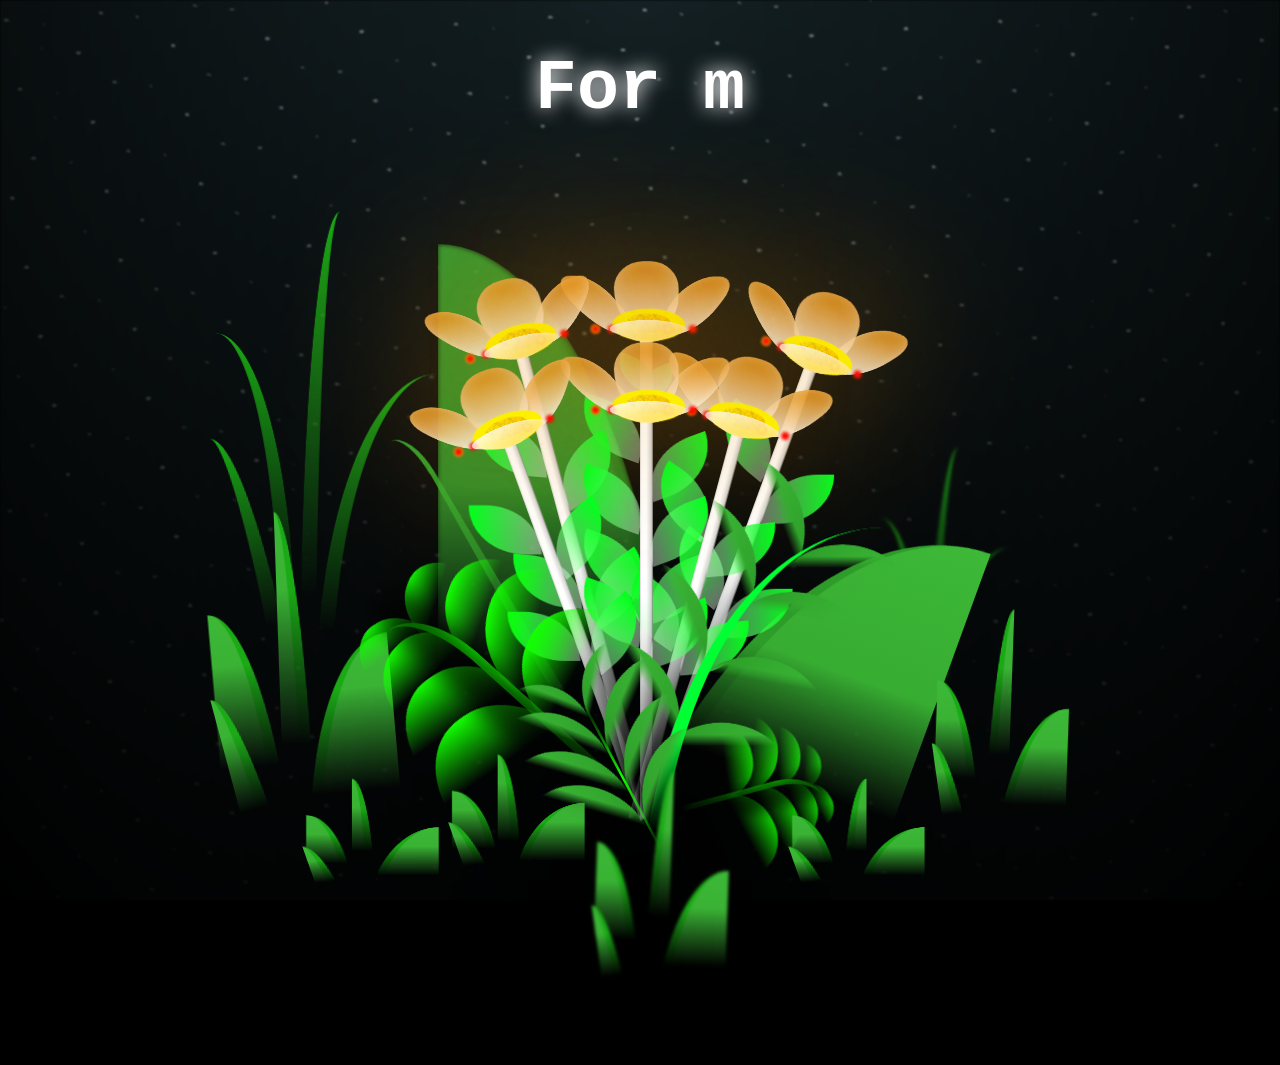
==== commit 4ce6ab97: "Update flower animations and text content for improved visuals and user interaction" ====
--- a/flower.html
+++ b/flower.html
@@ -73,6 +73,84 @@
     </div>
 
     <div class="flower flower--3">
+      <div class="flower__leafs flower__leafs--3">
+        <div class="flower__leaf flower__leaf--1"></div>
+        <div class="flower__leaf flower__leaf--2"></div>
+        <div class="flower__leaf flower__leaf--3"></div>
+        <div class="flower__leaf flower__leaf--4"></div>
+        <div class="flower__white-circle"></div>
+
+        <div class="flower__light flower__light--1"></div>
+        <div class="flower__light flower__light--2"></div>
+        <div class="flower__light flower__light--3"></div>
+        <div class="flower__light flower__light--4"></div>
+        <div class="flower__light flower__light--5"></div>
+        <div class="flower__light flower__light--6"></div>
+        <div class="flower__light flower__light--7"></div>
+        <div class="flower__light flower__light--8"></div>
+
+      </div>
+      <div class="flower__line">
+        <div class="flower__line__leaf flower__line__leaf--1"></div>
+        <div class="flower__line__leaf flower__line__leaf--2"></div>
+        <div class="flower__line__leaf flower__line__leaf--3"></div>
+        <div class="flower__line__leaf flower__line__leaf--4"></div>
+      </div>
+    </div>
+
+     <div class="flower flower--4">
+      <div class="flower__leafs flower__leafs--3">
+        <div class="flower__leaf flower__leaf--1"></div>
+        <div class="flower__leaf flower__leaf--2"></div>
+        <div class="flower__leaf flower__leaf--3"></div>
+        <div class="flower__leaf flower__leaf--4"></div>
+        <div class="flower__white-circle"></div>
+
+        <div class="flower__light flower__light--1"></div>
+        <div class="flower__light flower__light--2"></div>
+        <div class="flower__light flower__light--3"></div>
+        <div class="flower__light flower__light--4"></div>
+        <div class="flower__light flower__light--5"></div>
+        <div class="flower__light flower__light--6"></div>
+        <div class="flower__light flower__light--7"></div>
+        <div class="flower__light flower__light--8"></div>
+
+      </div>
+      <div class="flower__line">
+        <div class="flower__line__leaf flower__line__leaf--1"></div>
+        <div class="flower__line__leaf flower__line__leaf--2"></div>
+        <div class="flower__line__leaf flower__line__leaf--3"></div>
+        <div class="flower__line__leaf flower__line__leaf--4"></div>
+      </div>
+    </div>
+
+     <div class="flower flower--5">
+      <div class="flower__leafs flower__leafs--3">
+        <div class="flower__leaf flower__leaf--1"></div>
+        <div class="flower__leaf flower__leaf--2"></div>
+        <div class="flower__leaf flower__leaf--3"></div>
+        <div class="flower__leaf flower__leaf--4"></div>
+        <div class="flower__white-circle"></div>
+
+        <div class="flower__light flower__light--1"></div>
+        <div class="flower__light flower__light--2"></div>
+        <div class="flower__light flower__light--3"></div>
+        <div class="flower__light flower__light--4"></div>
+        <div class="flower__light flower__light--5"></div>
+        <div class="flower__light flower__light--6"></div>
+        <div class="flower__light flower__light--7"></div>
+        <div class="flower__light flower__light--8"></div>
+
+      </div>
+      <div class="flower__line">
+        <div class="flower__line__leaf flower__line__leaf--1"></div>
+        <div class="flower__line__leaf flower__line__leaf--2"></div>
+        <div class="flower__line__leaf flower__line__leaf--3"></div>
+        <div class="flower__line__leaf flower__line__leaf--4"></div>
+      </div>
+    </div>
+
+    <div class="flower flower--6">
       <div class="flower__leafs flower__leafs--3">
         <div class="flower__leaf flower__leaf--1"></div>
         <div class="flower__leaf flower__leaf--2"></div>
--- a/css/style.css
+++ b/css/style.css
@@ -62,7 +62,7 @@
 }
 
 .flower--1 .flower__line {
-  height: 70vmin;
+  height: 60vmin;
   animation-delay: 0.3s;
 }
 
@@ -124,6 +124,7 @@
 }
 
 .flower--3 .flower__line {
+  height: 60vmin;
   animation-delay: 0.9s;
 }
 
@@ -158,6 +159,93 @@
 
 .flower__leafs--3 {
   animation-delay: 1.7s;
+}
+
+.flower--4 {
+  right: 50%;
+  transform: rotate(15deg);
+  animation: moving-flower-2 4s linear infinite;
+}
+
+.flower--4 .flower__line {
+  height: 50vmin;
+  animation-delay: 0.6s;
+}
+
+.flower--4 .flower__line__leaf--1 {
+  animation: blooming-leaf-right var(--fl-speed) 1.9s backwards;
+}
+
+.flower--4 .flower__line__leaf--2 {
+  animation: blooming-leaf-right var(--fl-speed) 1.7s backwards;
+}
+
+.flower--4 .flower__line__leaf--3 {
+  animation: blooming-leaf-left var(--fl-speed) 1.5s backwards;
+}
+
+.flower--4 .flower__line__leaf--4 {
+  animation: blooming-leaf-left var(--fl-speed) 1.3s backwards;
+}
+
+.flower--5 {
+  animation: moving-flower-1 4s linear infinite;
+}
+
+.flower--5 .flower__line {
+  height: 50vmin;
+  animation-delay: 0.3s;
+}
+
+.flower--5 .flower__line__leaf--1 {
+  animation: blooming-leaf-right var(--fl-speed) 1.6s backwards;
+}
+
+.flower--5 .flower__line__leaf--2 {
+  animation: blooming-leaf-right var(--fl-speed) 1.4s backwards;
+}
+
+.flower--5 .flower__line__leaf--3 {
+  animation: blooming-leaf-left var(--fl-speed) 1.2s backwards;
+}
+
+.flower--5 .flower__line__leaf--4 {
+  animation: blooming-leaf-left var(--fl-speed) 1s backwards;
+}
+
+.flower--5 .flower__line__leaf--5 {
+  animation: blooming-leaf-right var(--fl-speed) 1.8s backwards;
+}
+
+.flower--5 .flower__line__leaf--6 {
+  animation: blooming-leaf-left var(--fl-speed) 2s backwards;
+}
+
+.flower--6 {
+  left: 50%;
+ transform: rotate(-20deg);
+animation: moving-flower-3 4s linear infinite;
+}
+
+.flower--6 .flower__line {
+  height: 50vmin;
+  animation-delay: 0.6s;
+}
+
+.flower--6 .flower__line__leaf--1 {
+  animation: blooming-leaf-right var(--fl-speed) 1.9s backwards;
+}
+
+.flower--6 .flower__line__leaf--2 {
+  animation: blooming-leaf-right var(--fl-speed) 1.7s backwards;
+}
+
+.flower--6 .flower__line__leaf--3 {
+  animation: blooming-leaf-left var(--fl-speed) 1.5s backwards;
+}
+
+.flower--6 .flower__line__leaf--4 {
+  animation: blooming-leaf-left var(--fl-speed) 1.3s backwards;
 }
 
 .flower__leafs::after {
@@ -168,7 +256,7 @@
   transform: translate(-50%, -100%);
   width: 8vmin;
   height: 8vmin;
-  background-color: #c10b9a;
+  background-color: #e08600;
   filter: blur(10vmin);
 }
 
@@ -179,8 +267,8 @@
   width: 8vmin;
   height: 11vmin;
   border-radius: 51% 49% 47% 53%/44% 45% 55% 69%;
-  background-color: #ca16a3;
-  background-image: linear-gradient(to top, #ffffff, #c40db5);
+  background-color: #ffcc00;
+  background-image: linear-gradient(to top, #ffffff, #e08600);
   transform-origin: bottom center;
   opacity: 0.9;
   box-shadow: inset 0 0 2vmin rgba(255, 255, 255, 0.5);
@@ -220,7 +308,7 @@
   width: 9vmin;
   height: 4vmin;
   border-radius: 50%;
-  background-color: #ff00e6;
+  background-color: #fffb00;
 }
 
 .flower__white-circle::after {
@@ -537,7 +625,7 @@
 .flower__g-long {
   --w: 2vmin;
   --h: 6vmin;
-  --c: #00ff1e;
+  --c: #2d9c29;
   position: absolute;
   bottom: 10vmin;
   left: -3vmin;
@@ -592,9 +680,10 @@
   width: 30vmin;
   height: 50vmin;
   border-top-left-radius: 100%;
-  border-left: 2vmin solid #2bff00;
-  background-image: linear-gradient(to bottom, transparent, var(--dark-color) 60%);
-  -webkit-mask-image: linear-gradient(to top, transparent 30%, #00ff0d 60%);
+  border-left: 2vmin solid #2d9c29;
+  background-image: linear-gradient(to bottom, #3db837, #2d9c29);
+  -webkit-mask-image: linear-gradient(to top, transparent 30%, #2d9c29 60%);
+  mask-image: linear-gradient(to top, transparent 30%, #2d9c29 60%);
 }
 
 .flower__g-right--1 {
@@ -763,10 +852,10 @@
   width: 10vmin;
   height: 10vmin;
   border-radius: 100% 0% 0% 100%/100% 100% 0% 0%;
-  box-shadow: inset 0 2px 1vmin hsla(0, 0%, 100%, 0.2);
-  background-image: linear-gradient(to bottom left, transparent, var(--dark-color)), linear-gradient(to bottom right, #fff 50%, transparent 50%, transparent);
-  -webkit-mask-image: linear-gradient(to bottom right, #00ff26 50%, transparent 50%, transparent);
-  mask-image: linear-gradient(to bottom right, #00ff51 50%, transparent 50%, transparent);
+  box-shadow: inset 0 2px 1vmin hsla(120, 61%, 39%, 0.2);
+  background-image: linear-gradient(to bottom left, #3db837, #2d9c29 98%);
+  -webkit-mask-image: linear-gradient(135deg, #2d9c29 40%, transparent 50%, transparent);
+  mask-image: linear-gradient(135deg, #2d9c29 40%, transparent 50%, transparent);
 }
 
 .flower__g-fr {
@@ -811,9 +900,10 @@
   width: 10vmin;
   height: 10vmin;
   border-radius: 100% 0% 0% 100%/100% 100% 0% 0%;
-  box-shadow: inset 0 2px 1vmin hsla(0, 0%, 100%, 0.2);
-  background-image: linear-gradient(to bottom left, transparent, var(--dark-color) 98%), linear-gradient(to bottom right, #fff 45%, transparent 50%, transparent);
-  -webkit-mask-image: linear-gradient(135deg, #00ff2a 40%, transparent 50%, transparent);
+  box-shadow: inset 0 2px 1vmin hsla(120, 61%, 39%, 0.2);
+  background-image: linear-gradient(to bottom left, #3db837, #2d9c29 98%);
+  -webkit-mask-image: linear-gradient(135deg, #2d9c29 40%, transparent 50%, transparent);
+  mask-image: linear-gradient(135deg, #2d9c29 40%, transparent 50%, transparent);
 }
 
 .flower__g-fr__leaf--1 {
@@ -919,12 +1009,14 @@
 }
 
 .long-g--1 .leaf {
-  -webkit-mask-image: linear-gradient(to top, transparent 40%, #ffffff 80%) !important;
+  -webkit-mask-image: linear-gradient(to top, transparent 40%, #2d9c29 80%) !important;
+  mask-image: linear-gradient(to top, transparent 40%, #2d9c29 80%) !important;
+  background-image: linear-gradient(to bottom, #3db837, #2d9c29) !important;
 }
 
 .long-g--1 .leaf--1 {
   --w: 5vmin;
-  --h: 60vmin;
+  --h: 40vmin;
   left: -2vmin;
   transform: rotate(3deg) rotateY(-180deg);
 }
@@ -939,7 +1031,9 @@
 
 .long-g--2 .leaf,
 .long-g--3 .leaf {
-  -webkit-mask-image: linear-gradient(to top, transparent 50%, #fff 80%) !important;
+  -webkit-mask-image: linear-gradient(to top, transparent 50%, #2d9c29 80%) !important;
+  mask-image: linear-gradient(to top, transparent 50%, #2d9c29 80%) !important;
+  background-image: linear-gradient(to bottom, #3db837, #2d9c29) !important;
 }
 
 .long-g--2 .leaf--1,
@@ -954,7 +1048,9 @@
 }
 
 .long-g--3 .leaf {
-  -webkit-mask-image: linear-gradient(to top, transparent 40%, #fff 80%) !important;
+  -webkit-mask-image: linear-gradient(to top, transparent 40%, #2d9c29 80%) !important;
+  mask-image: linear-gradient(to top, transparent 40%, #2d9c29 80%) !important;
+  background-image: linear-gradient(to bottom, #3db837, #2d9c29) !important;
 }
 
 .long-g--4 {
@@ -965,13 +1061,21 @@
 }
 
 .long-g--4 .leaf {
-  -webkit-mask-image: linear-gradient(to top, transparent 50%, #00ff40 80%) !important;
+  -webkit-mask-image: linear-gradient(to top, transparent 50%, #2d9c29 80%) !important;
+  mask-image: linear-gradient(to top, transparent 50%, #2d9c29 80%) !important;
+  background-image: linear-gradient(to bottom, #3db837, #2d9c29) !important;
 }
 
 .long-g--5 {
   left: 42vmin;
   bottom: 0vmin;
-  transform: scale(0.8) rotate(2deg);
+  transform: scale(0.6) rotate(2deg);
+}
+
+.long-g--5 .leaf {
+  -webkit-mask-image: linear-gradient(to top, transparent 50%, #2d9c29 80%) !important;
+  mask-image: linear-gradient(to top, transparent 50%, #2d9c29 80%) !important;
+  background-image: linear-gradient(to bottom, #3db837, #2d9c29) !important;
 }
 
 .long-g--6 {
@@ -979,7 +1083,13 @@
   bottom: -20vmin;
   z-index: 100;
   filter: blur(0.3vmin);
-  transform: scale(0.8) rotate(2deg);
+  transform: scale(0.6) rotate(2deg);
+}
+
+.long-g--6 .leaf {
+  -webkit-mask-image: linear-gradient(to top, transparent 50%, #2d9c29 80%) !important;
+  mask-image: linear-gradient(to top, transparent 50%, #2d9c29 80%) !important;
+  background-image: linear-gradient(to bottom, #3db837, #2d9c29) !important;
 }
 
 .long-g--7 {
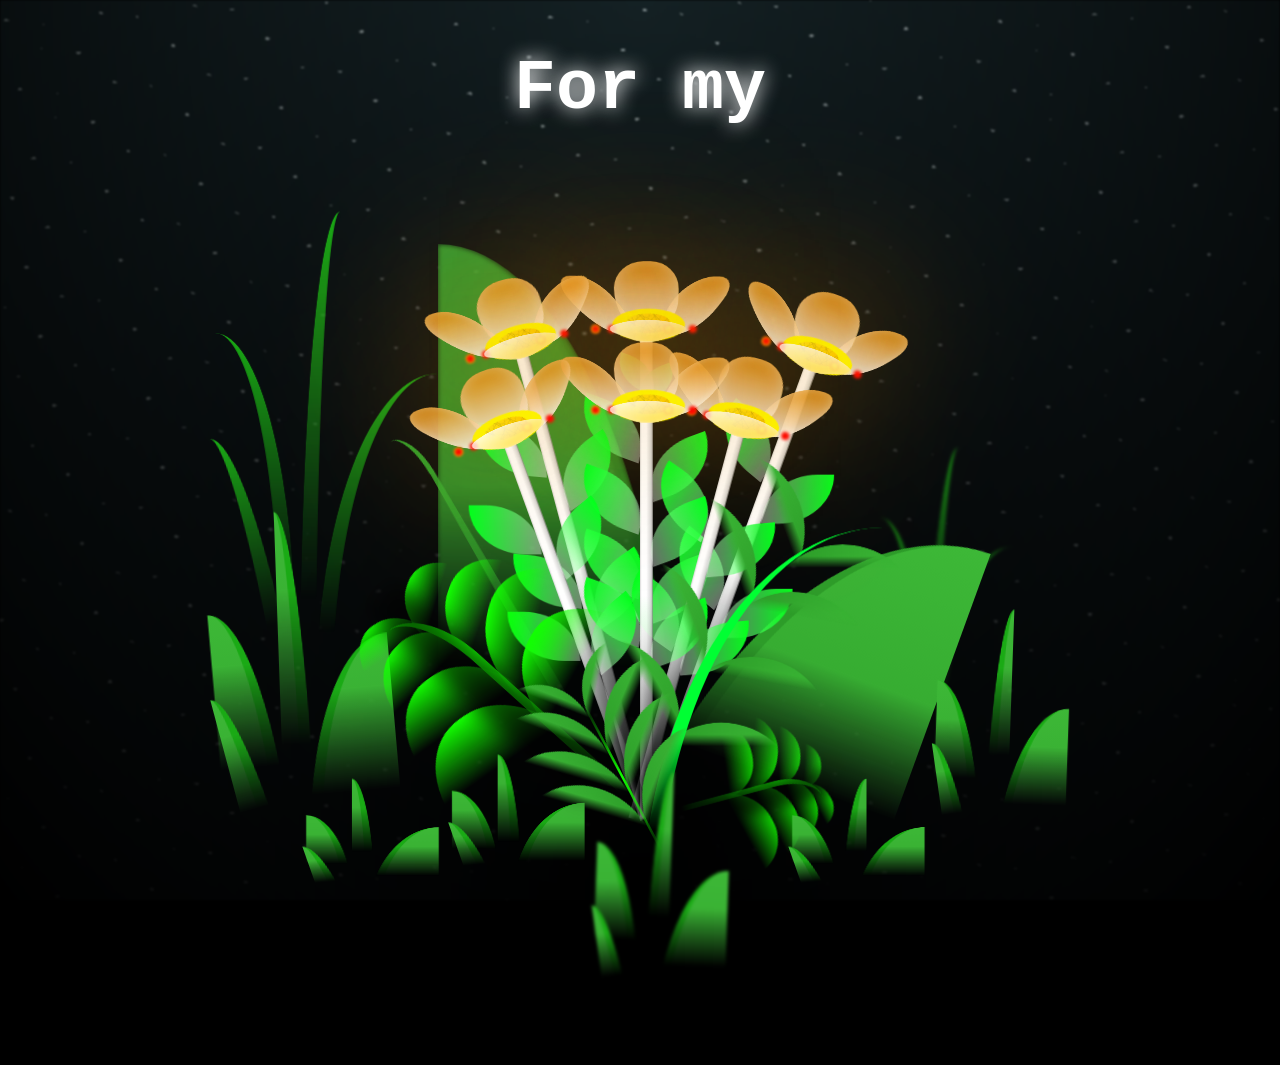
==== commit 635b9eb4: "Add files via upload" ====
--- a/flower.html
+++ b/flower.html
@@ -1,402 +1,402 @@
-<!DOCTYPE html>
-<html lang="en">
-
-<head>
-  <meta charset="UTF-8">
-  <meta http-equiv="X-UA-Compatible" content="IE=edge">
-  <meta name="viewport" content="width=device-width, initial-scale=1.0">
-  <link rel="shortcut icon" href="images/gift.png" type="image/x-icon">
-  <link rel="stylesheet" href="css/style.css">
-
-  <!-- Document Title -->
-  <title>FLOWERS</title>
-</head>
-
-<body class="not-loaded">
-  <!-- Background -->
-  <div class="night"></div>
-
-  <!-- Flower -->
-  <div class="flowers">
-    <div class="flower flower--1">
-      <div class="flower__leafs flower__leafs--1">
-        <div class="flower__leaf flower__leaf--1"></div>
-        <div class="flower__leaf flower__leaf--2"></div>
-        <div class="flower__leaf flower__leaf--3"></div>
-        <div class="flower__leaf flower__leaf--4"></div>
-        <div class="flower__white-circle"></div>
-
-        <div class="flower__light flower__light--1"></div>
-        <div class="flower__light flower__light--2"></div>
-        <div class="flower__light flower__light--3"></div>
-        <div class="flower__light flower__light--4"></div>
-        <div class="flower__light flower__light--5"></div>
-        <div class="flower__light flower__light--6"></div>
-        <div class="flower__light flower__light--7"></div>
-        <div class="flower__light flower__light--8"></div>
-
-      </div>
-      <div class="flower__line">
-        <div class="flower__line__leaf flower__line__leaf--1"></div>
-        <div class="flower__line__leaf flower__line__leaf--2"></div>
-        <div class="flower__line__leaf flower__line__leaf--3"></div>
-        <div class="flower__line__leaf flower__line__leaf--4"></div>
-        <div class="flower__line__leaf flower__line__leaf--5"></div>
-        <div class="flower__line__leaf flower__line__leaf--6"></div>
-      </div>
-    </div>
-
-    <div class="flower flower--2">
-      <div class="flower__leafs flower__leafs--2">
-        <div class="flower__leaf flower__leaf--1"></div>
-        <div class="flower__leaf flower__leaf--2"></div>
-        <div class="flower__leaf flower__leaf--3"></div>
-        <div class="flower__leaf flower__leaf--4"></div>
-        <div class="flower__white-circle"></div>
-
-        <div class="flower__light flower__light--1"></div>
-        <div class="flower__light flower__light--2"></div>
-        <div class="flower__light flower__light--3"></div>
-        <div class="flower__light flower__light--4"></div>
-        <div class="flower__light flower__light--5"></div>
-        <div class="flower__light flower__light--6"></div>
-        <div class="flower__light flower__light--7"></div>
-        <div class="flower__light flower__light--8"></div>
-
-      </div>
-      <div class="flower__line">
-        <div class="flower__line__leaf flower__line__leaf--1"></div>
-        <div class="flower__line__leaf flower__line__leaf--2"></div>
-        <div class="flower__line__leaf flower__line__leaf--3"></div>
-        <div class="flower__line__leaf flower__line__leaf--4"></div>
-      </div>
-    </div>
-
-    <div class="flower flower--3">
-      <div class="flower__leafs flower__leafs--3">
-        <div class="flower__leaf flower__leaf--1"></div>
-        <div class="flower__leaf flower__leaf--2"></div>
-        <div class="flower__leaf flower__leaf--3"></div>
-        <div class="flower__leaf flower__leaf--4"></div>
-        <div class="flower__white-circle"></div>
-
-        <div class="flower__light flower__light--1"></div>
-        <div class="flower__light flower__light--2"></div>
-        <div class="flower__light flower__light--3"></div>
-        <div class="flower__light flower__light--4"></div>
-        <div class="flower__light flower__light--5"></div>
-        <div class="flower__light flower__light--6"></div>
-        <div class="flower__light flower__light--7"></div>
-        <div class="flower__light flower__light--8"></div>
-
-      </div>
-      <div class="flower__line">
-        <div class="flower__line__leaf flower__line__leaf--1"></div>
-        <div class="flower__line__leaf flower__line__leaf--2"></div>
-        <div class="flower__line__leaf flower__line__leaf--3"></div>
-        <div class="flower__line__leaf flower__line__leaf--4"></div>
-      </div>
-    </div>
-
-     <div class="flower flower--4">
-      <div class="flower__leafs flower__leafs--3">
-        <div class="flower__leaf flower__leaf--1"></div>
-        <div class="flower__leaf flower__leaf--2"></div>
-        <div class="flower__leaf flower__leaf--3"></div>
-        <div class="flower__leaf flower__leaf--4"></div>
-        <div class="flower__white-circle"></div>
-
-        <div class="flower__light flower__light--1"></div>
-        <div class="flower__light flower__light--2"></div>
-        <div class="flower__light flower__light--3"></div>
-        <div class="flower__light flower__light--4"></div>
-        <div class="flower__light flower__light--5"></div>
-        <div class="flower__light flower__light--6"></div>
-        <div class="flower__light flower__light--7"></div>
-        <div class="flower__light flower__light--8"></div>
-
-      </div>
-      <div class="flower__line">
-        <div class="flower__line__leaf flower__line__leaf--1"></div>
-        <div class="flower__line__leaf flower__line__leaf--2"></div>
-        <div class="flower__line__leaf flower__line__leaf--3"></div>
-        <div class="flower__line__leaf flower__line__leaf--4"></div>
-      </div>
-    </div>
-
-     <div class="flower flower--5">
-      <div class="flower__leafs flower__leafs--3">
-        <div class="flower__leaf flower__leaf--1"></div>
-        <div class="flower__leaf flower__leaf--2"></div>
-        <div class="flower__leaf flower__leaf--3"></div>
-        <div class="flower__leaf flower__leaf--4"></div>
-        <div class="flower__white-circle"></div>
-
-        <div class="flower__light flower__light--1"></div>
-        <div class="flower__light flower__light--2"></div>
-        <div class="flower__light flower__light--3"></div>
-        <div class="flower__light flower__light--4"></div>
-        <div class="flower__light flower__light--5"></div>
-        <div class="flower__light flower__light--6"></div>
-        <div class="flower__light flower__light--7"></div>
-        <div class="flower__light flower__light--8"></div>
-
-      </div>
-      <div class="flower__line">
-        <div class="flower__line__leaf flower__line__leaf--1"></div>
-        <div class="flower__line__leaf flower__line__leaf--2"></div>
-        <div class="flower__line__leaf flower__line__leaf--3"></div>
-        <div class="flower__line__leaf flower__line__leaf--4"></div>
-      </div>
-    </div>
-
-    <div class="flower flower--6">
-      <div class="flower__leafs flower__leafs--3">
-        <div class="flower__leaf flower__leaf--1"></div>
-        <div class="flower__leaf flower__leaf--2"></div>
-        <div class="flower__leaf flower__leaf--3"></div>
-        <div class="flower__leaf flower__leaf--4"></div>
-        <div class="flower__white-circle"></div>
-
-        <div class="flower__light flower__light--1"></div>
-        <div class="flower__light flower__light--2"></div>
-        <div class="flower__light flower__light--3"></div>
-        <div class="flower__light flower__light--4"></div>
-        <div class="flower__light flower__light--5"></div>
-        <div class="flower__light flower__light--6"></div>
-        <div class="flower__light flower__light--7"></div>
-        <div class="flower__light flower__light--8"></div>
-
-      </div>
-      <div class="flower__line">
-        <div class="flower__line__leaf flower__line__leaf--1"></div>
-        <div class="flower__line__leaf flower__line__leaf--2"></div>
-        <div class="flower__line__leaf flower__line__leaf--3"></div>
-        <div class="flower__line__leaf flower__line__leaf--4"></div>
-      </div>
-    </div>
-
-    <div class="grow-ans" style="--d:1.2s">
-      <div class="flower__g-long">
-        <div class="flower__g-long__top"></div>
-        <div class="flower__g-long__bottom"></div>
-      </div>
-    </div>
-
-    <div class="growing-grass">
-      <div class="flower__grass flower__grass--1">
-        <div class="flower__grass--top"></div>
-        <div class="flower__grass--bottom"></div>
-        <div class="flower__grass__leaf flower__grass__leaf--1"></div>
-        <div class="flower__grass__leaf flower__grass__leaf--2"></div>
-        <div class="flower__grass__leaf flower__grass__leaf--3"></div>
-        <div class="flower__grass__leaf flower__grass__leaf--4"></div>
-        <div class="flower__grass__leaf flower__grass__leaf--5"></div>
-        <div class="flower__grass__leaf flower__grass__leaf--6"></div>
-        <div class="flower__grass__leaf flower__grass__leaf--7"></div>
-        <div class="flower__grass__leaf flower__grass__leaf--8"></div>
-        <div class="flower__grass__overlay"></div>
-      </div>
-    </div>
-
-    <div class="growing-grass">
-      <div class="flower__grass flower__grass--2">
-        <div class="flower__grass--top"></div>
-        <div class="flower__grass--bottom"></div>
-        <div class="flower__grass__leaf flower__grass__leaf--1"></div>
-        <div class="flower__grass__leaf flower__grass__leaf--2"></div>
-        <div class="flower__grass__leaf flower__grass__leaf--3"></div>
-        <div class="flower__grass__leaf flower__grass__leaf--4"></div>
-        <div class="flower__grass__leaf flower__grass__leaf--5"></div>
-        <div class="flower__grass__leaf flower__grass__leaf--6"></div>
-        <div class="flower__grass__leaf flower__grass__leaf--7"></div>
-        <div class="flower__grass__leaf flower__grass__leaf--8"></div>
-        <div class="flower__grass__overlay"></div>
-      </div>
-    </div>
-
-    <div class="grow-ans" style="--d:2.4s">
-      <div class="flower__g-right flower__g-right--1">
-        <div class="leaf"></div>
-      </div>
-    </div>
-
-    <div class="grow-ans" style="--d:2.8s">
-      <div class="flower__g-right flower__g-right--2">
-        <div class="leaf"></div>
-      </div>
-    </div>
-
-    <div class="grow-ans" style="--d:2.8s">
-      <div class="flower__g-front">
-        <div class="flower__g-front__leaf-wrapper flower__g-front__leaf-wrapper--1">
-          <div class="flower__g-front__leaf"></div>
-        </div>
-        <div class="flower__g-front__leaf-wrapper flower__g-front__leaf-wrapper--2">
-          <div class="flower__g-front__leaf"></div>
-        </div>
-        <div class="flower__g-front__leaf-wrapper flower__g-front__leaf-wrapper--3">
-          <div class="flower__g-front__leaf"></div>
-        </div>
-        <div class="flower__g-front__leaf-wrapper flower__g-front__leaf-wrapper--4">
-          <div class="flower__g-front__leaf"></div>
-        </div>
-        <div class="flower__g-front__leaf-wrapper flower__g-front__leaf-wrapper--5">
-          <div class="flower__g-front__leaf"></div>
-        </div>
-        <div class="flower__g-front__leaf-wrapper flower__g-front__leaf-wrapper--6">
-          <div class="flower__g-front__leaf"></div>
-        </div>
-        <div class="flower__g-front__leaf-wrapper flower__g-front__leaf-wrapper--7">
-          <div class="flower__g-front__leaf"></div>
-        </div>
-        <div class="flower__g-front__leaf-wrapper flower__g-front__leaf-wrapper--8">
-          <div class="flower__g-front__leaf"></div>
-        </div>
-        <div class="flower__g-front__line"></div>
-      </div>
-    </div>
-
-    <div class="grow-ans" style="--d:3.2s">
-      <div class="flower__g-fr">
-        <div class="leaf"></div>
-        <div class="flower__g-fr__leaf flower__g-fr__leaf--1"></div>
-        <div class="flower__g-fr__leaf flower__g-fr__leaf--2"></div>
-        <div class="flower__g-fr__leaf flower__g-fr__leaf--3"></div>
-        <div class="flower__g-fr__leaf flower__g-fr__leaf--4"></div>
-        <div class="flower__g-fr__leaf flower__g-fr__leaf--5"></div>
-        <div class="flower__g-fr__leaf flower__g-fr__leaf--6"></div>
-        <div class="flower__g-fr__leaf flower__g-fr__leaf--7"></div>
-        <div class="flower__g-fr__leaf flower__g-fr__leaf--8"></div>
-      </div>
-    </div>
-
-    <div class="long-g long-g--0">
-      <div class="grow-ans" style="--d:3s">
-        <div class="leaf leaf--0"></div>
-      </div>
-      <div class="grow-ans" style="--d:2.2s">
-        <div class="leaf leaf--1"></div>
-      </div>
-      <div class="grow-ans" style="--d:3.4s">
-        <div class="leaf leaf--2"></div>
-      </div>
-      <div class="grow-ans" style="--d:3.6s">
-        <div class="leaf leaf--3"></div>
-      </div>
-    </div>
-
-    <div class="long-g long-g--1">
-      <div class="grow-ans" style="--d:3.6s">
-        <div class="leaf leaf--0"></div>
-      </div>
-      <div class="grow-ans" style="--d:3.8s">
-        <div class="leaf leaf--1"></div>
-      </div>
-      <div class="grow-ans" style="--d:4s">
-        <div class="leaf leaf--2"></div>
-      </div>
-      <div class="grow-ans" style="--d:4.2s">
-        <div class="leaf leaf--3"></div>
-      </div>
-    </div>
-
-    <div class="long-g long-g--2">
-      <div class="grow-ans" style="--d:4s">
-        <div class="leaf leaf--0"></div>
-      </div>
-      <div class="grow-ans" style="--d:4.2s">
-        <div class="leaf leaf--1"></div>
-      </div>
-      <div class="grow-ans" style="--d:4.4s">
-        <div class="leaf leaf--2"></div>
-      </div>
-      <div class="grow-ans" style="--d:4.6s">
-        <div class="leaf leaf--3"></div>
-      </div>
-    </div>
-
-    <div class="long-g long-g--3">
-      <div class="grow-ans" style="--d:4s">
-        <div class="leaf leaf--0"></div>
-      </div>
-      <div class="grow-ans" style="--d:4.2s">
-        <div class="leaf leaf--1"></div>
-      </div>
-      <div class="grow-ans" style="--d:3s">
-        <div class="leaf leaf--2"></div>
-      </div>
-      <div class="grow-ans" style="--d:3.6s">
-        <div class="leaf leaf--3"></div>
-      </div>
-    </div>
-
-    <div class="long-g long-g--4">
-      <div class="grow-ans" style="--d:4s">
-        <div class="leaf leaf--0"></div>
-      </div>
-      <div class="grow-ans" style="--d:4.2s">
-        <div class="leaf leaf--1"></div>
-      </div>
-      <div class="grow-ans" style="--d:3s">
-        <div class="leaf leaf--2"></div>
-      </div>
-      <div class="grow-ans" style="--d:3.6s">
-        <div class="leaf leaf--3"></div>
-      </div>
-    </div>
-
-    <div class="long-g long-g--5">
-      <div class="grow-ans" style="--d:4s">
-        <div class="leaf leaf--0"></div>
-      </div>
-      <div class="grow-ans" style="--d:4.2s">
-        <div class="leaf leaf--1"></div>
-      </div>
-      <div class="grow-ans" style="--d:3s">
-        <div class="leaf leaf--2"></div>
-      </div>
-      <div class="grow-ans" style="--d:3.6s">
-        <div class="leaf leaf--3"></div>
-      </div>
-    </div>
-
-    <div class="long-g long-g--6">
-      <div class="grow-ans" style="--d:4.2s">
-        <div class="leaf leaf--0"></div>
-      </div>
-      <div class="grow-ans" style="--d:4.4s">
-        <div class="leaf leaf--1"></div>
-      </div>
-      <div class="grow-ans" style="--d:4.6s">
-        <div class="leaf leaf--2"></div>
-      </div>
-      <div class="grow-ans" style="--d:4.8s">
-        <div class="leaf leaf--3"></div>
-      </div>
-    </div>
-
-    <div class="long-g long-g--7">
-      <div class="grow-ans" style="--d:3s">
-        <div class="leaf leaf--0"></div>
-      </div>
-      <div class="grow-ans" style="--d:3.2s">
-        <div class="leaf leaf--1"></div>
-      </div>
-      <div class="grow-ans" style="--d:3.5s">
-        <div class="leaf leaf--2"></div>
-      </div>
-      <div class="grow-ans" style="--d:3.6s">
-        <div class="leaf leaf--3"></div>
-      </div>
-    </div>
-  </div>
-
-  <!-- Title -->
-  <h1 class="title"><span id="title"></span></h1>
-</body>
-
-</html>
-
-<!-- Import Javascript -->
+<!DOCTYPE html>
+<html lang="en">
+
+<head>
+  <meta charset="UTF-8">
+  <meta http-equiv="X-UA-Compatible" content="IE=edge">
+  <meta name="viewport" content="width=device-width, initial-scale=1.0">
+  <link rel="shortcut icon" href="images/gift.png" type="image/x-icon">
+  <link rel="stylesheet" href="css/style.css">
+
+  <!-- Document Title -->
+  <title>FLOWERS</title>
+</head>
+
+<body class="not-loaded">
+  <!-- Background -->
+  <div class="night"></div>
+
+  <!-- Flower -->
+  <div class="flowers">
+    <div class="flower flower--1">
+      <div class="flower__leafs flower__leafs--1">
+        <div class="flower__leaf flower__leaf--1"></div>
+        <div class="flower__leaf flower__leaf--2"></div>
+        <div class="flower__leaf flower__leaf--3"></div>
+        <div class="flower__leaf flower__leaf--4"></div>
+        <div class="flower__white-circle"></div>
+
+        <div class="flower__light flower__light--1"></div>
+        <div class="flower__light flower__light--2"></div>
+        <div class="flower__light flower__light--3"></div>
+        <div class="flower__light flower__light--4"></div>
+        <div class="flower__light flower__light--5"></div>
+        <div class="flower__light flower__light--6"></div>
+        <div class="flower__light flower__light--7"></div>
+        <div class="flower__light flower__light--8"></div>
+
+      </div>
+      <div class="flower__line">
+        <div class="flower__line__leaf flower__line__leaf--1"></div>
+        <div class="flower__line__leaf flower__line__leaf--2"></div>
+        <div class="flower__line__leaf flower__line__leaf--3"></div>
+        <div class="flower__line__leaf flower__line__leaf--4"></div>
+        <div class="flower__line__leaf flower__line__leaf--5"></div>
+        <div class="flower__line__leaf flower__line__leaf--6"></div>
+      </div>
+    </div>
+
+    <div class="flower flower--2">
+      <div class="flower__leafs flower__leafs--2">
+        <div class="flower__leaf flower__leaf--1"></div>
+        <div class="flower__leaf flower__leaf--2"></div>
+        <div class="flower__leaf flower__leaf--3"></div>
+        <div class="flower__leaf flower__leaf--4"></div>
+        <div class="flower__white-circle"></div>
+
+        <div class="flower__light flower__light--1"></div>
+        <div class="flower__light flower__light--2"></div>
+        <div class="flower__light flower__light--3"></div>
+        <div class="flower__light flower__light--4"></div>
+        <div class="flower__light flower__light--5"></div>
+        <div class="flower__light flower__light--6"></div>
+        <div class="flower__light flower__light--7"></div>
+        <div class="flower__light flower__light--8"></div>
+
+      </div>
+      <div class="flower__line">
+        <div class="flower__line__leaf flower__line__leaf--1"></div>
+        <div class="flower__line__leaf flower__line__leaf--2"></div>
+        <div class="flower__line__leaf flower__line__leaf--3"></div>
+        <div class="flower__line__leaf flower__line__leaf--4"></div>
+      </div>
+    </div>
+
+    <div class="flower flower--3">
+      <div class="flower__leafs flower__leafs--3">
+        <div class="flower__leaf flower__leaf--1"></div>
+        <div class="flower__leaf flower__leaf--2"></div>
+        <div class="flower__leaf flower__leaf--3"></div>
+        <div class="flower__leaf flower__leaf--4"></div>
+        <div class="flower__white-circle"></div>
+
+        <div class="flower__light flower__light--1"></div>
+        <div class="flower__light flower__light--2"></div>
+        <div class="flower__light flower__light--3"></div>
+        <div class="flower__light flower__light--4"></div>
+        <div class="flower__light flower__light--5"></div>
+        <div class="flower__light flower__light--6"></div>
+        <div class="flower__light flower__light--7"></div>
+        <div class="flower__light flower__light--8"></div>
+
+      </div>
+      <div class="flower__line">
+        <div class="flower__line__leaf flower__line__leaf--1"></div>
+        <div class="flower__line__leaf flower__line__leaf--2"></div>
+        <div class="flower__line__leaf flower__line__leaf--3"></div>
+        <div class="flower__line__leaf flower__line__leaf--4"></div>
+      </div>
+    </div>
+
+     <div class="flower flower--4">
+      <div class="flower__leafs flower__leafs--3">
+        <div class="flower__leaf flower__leaf--1"></div>
+        <div class="flower__leaf flower__leaf--2"></div>
+        <div class="flower__leaf flower__leaf--3"></div>
+        <div class="flower__leaf flower__leaf--4"></div>
+        <div class="flower__white-circle"></div>
+
+        <div class="flower__light flower__light--1"></div>
+        <div class="flower__light flower__light--2"></div>
+        <div class="flower__light flower__light--3"></div>
+        <div class="flower__light flower__light--4"></div>
+        <div class="flower__light flower__light--5"></div>
+        <div class="flower__light flower__light--6"></div>
+        <div class="flower__light flower__light--7"></div>
+        <div class="flower__light flower__light--8"></div>
+
+      </div>
+      <div class="flower__line">
+        <div class="flower__line__leaf flower__line__leaf--1"></div>
+        <div class="flower__line__leaf flower__line__leaf--2"></div>
+        <div class="flower__line__leaf flower__line__leaf--3"></div>
+        <div class="flower__line__leaf flower__line__leaf--4"></div>
+      </div>
+    </div>
+
+     <div class="flower flower--5">
+      <div class="flower__leafs flower__leafs--3">
+        <div class="flower__leaf flower__leaf--1"></div>
+        <div class="flower__leaf flower__leaf--2"></div>
+        <div class="flower__leaf flower__leaf--3"></div>
+        <div class="flower__leaf flower__leaf--4"></div>
+        <div class="flower__white-circle"></div>
+
+        <div class="flower__light flower__light--1"></div>
+        <div class="flower__light flower__light--2"></div>
+        <div class="flower__light flower__light--3"></div>
+        <div class="flower__light flower__light--4"></div>
+        <div class="flower__light flower__light--5"></div>
+        <div class="flower__light flower__light--6"></div>
+        <div class="flower__light flower__light--7"></div>
+        <div class="flower__light flower__light--8"></div>
+
+      </div>
+      <div class="flower__line">
+        <div class="flower__line__leaf flower__line__leaf--1"></div>
+        <div class="flower__line__leaf flower__line__leaf--2"></div>
+        <div class="flower__line__leaf flower__line__leaf--3"></div>
+        <div class="flower__line__leaf flower__line__leaf--4"></div>
+      </div>
+    </div>
+
+    <div class="flower flower--6">
+      <div class="flower__leafs flower__leafs--3">
+        <div class="flower__leaf flower__leaf--1"></div>
+        <div class="flower__leaf flower__leaf--2"></div>
+        <div class="flower__leaf flower__leaf--3"></div>
+        <div class="flower__leaf flower__leaf--4"></div>
+        <div class="flower__white-circle"></div>
+
+        <div class="flower__light flower__light--1"></div>
+        <div class="flower__light flower__light--2"></div>
+        <div class="flower__light flower__light--3"></div>
+        <div class="flower__light flower__light--4"></div>
+        <div class="flower__light flower__light--5"></div>
+        <div class="flower__light flower__light--6"></div>
+        <div class="flower__light flower__light--7"></div>
+        <div class="flower__light flower__light--8"></div>
+
+      </div>
+      <div class="flower__line">
+        <div class="flower__line__leaf flower__line__leaf--1"></div>
+        <div class="flower__line__leaf flower__line__leaf--2"></div>
+        <div class="flower__line__leaf flower__line__leaf--3"></div>
+        <div class="flower__line__leaf flower__line__leaf--4"></div>
+      </div>
+    </div>
+
+    <div class="grow-ans" style="--d:1.2s">
+      <div class="flower__g-long">
+        <div class="flower__g-long__top"></div>
+        <div class="flower__g-long__bottom"></div>
+      </div>
+    </div>
+
+    <div class="growing-grass">
+      <div class="flower__grass flower__grass--1">
+        <div class="flower__grass--top"></div>
+        <div class="flower__grass--bottom"></div>
+        <div class="flower__grass__leaf flower__grass__leaf--1"></div>
+        <div class="flower__grass__leaf flower__grass__leaf--2"></div>
+        <div class="flower__grass__leaf flower__grass__leaf--3"></div>
+        <div class="flower__grass__leaf flower__grass__leaf--4"></div>
+        <div class="flower__grass__leaf flower__grass__leaf--5"></div>
+        <div class="flower__grass__leaf flower__grass__leaf--6"></div>
+        <div class="flower__grass__leaf flower__grass__leaf--7"></div>
+        <div class="flower__grass__leaf flower__grass__leaf--8"></div>
+        <div class="flower__grass__overlay"></div>
+      </div>
+    </div>
+
+    <div class="growing-grass">
+      <div class="flower__grass flower__grass--2">
+        <div class="flower__grass--top"></div>
+        <div class="flower__grass--bottom"></div>
+        <div class="flower__grass__leaf flower__grass__leaf--1"></div>
+        <div class="flower__grass__leaf flower__grass__leaf--2"></div>
+        <div class="flower__grass__leaf flower__grass__leaf--3"></div>
+        <div class="flower__grass__leaf flower__grass__leaf--4"></div>
+        <div class="flower__grass__leaf flower__grass__leaf--5"></div>
+        <div class="flower__grass__leaf flower__grass__leaf--6"></div>
+        <div class="flower__grass__leaf flower__grass__leaf--7"></div>
+        <div class="flower__grass__leaf flower__grass__leaf--8"></div>
+        <div class="flower__grass__overlay"></div>
+      </div>
+    </div>
+
+    <div class="grow-ans" style="--d:2.4s">
+      <div class="flower__g-right flower__g-right--1">
+        <div class="leaf"></div>
+      </div>
+    </div>
+
+    <div class="grow-ans" style="--d:2.8s">
+      <div class="flower__g-right flower__g-right--2">
+        <div class="leaf"></div>
+      </div>
+    </div>
+
+    <div class="grow-ans" style="--d:2.8s">
+      <div class="flower__g-front">
+        <div class="flower__g-front__leaf-wrapper flower__g-front__leaf-wrapper--1">
+          <div class="flower__g-front__leaf"></div>
+        </div>
+        <div class="flower__g-front__leaf-wrapper flower__g-front__leaf-wrapper--2">
+          <div class="flower__g-front__leaf"></div>
+        </div>
+        <div class="flower__g-front__leaf-wrapper flower__g-front__leaf-wrapper--3">
+          <div class="flower__g-front__leaf"></div>
+        </div>
+        <div class="flower__g-front__leaf-wrapper flower__g-front__leaf-wrapper--4">
+          <div class="flower__g-front__leaf"></div>
+        </div>
+        <div class="flower__g-front__leaf-wrapper flower__g-front__leaf-wrapper--5">
+          <div class="flower__g-front__leaf"></div>
+        </div>
+        <div class="flower__g-front__leaf-wrapper flower__g-front__leaf-wrapper--6">
+          <div class="flower__g-front__leaf"></div>
+        </div>
+        <div class="flower__g-front__leaf-wrapper flower__g-front__leaf-wrapper--7">
+          <div class="flower__g-front__leaf"></div>
+        </div>
+        <div class="flower__g-front__leaf-wrapper flower__g-front__leaf-wrapper--8">
+          <div class="flower__g-front__leaf"></div>
+        </div>
+        <div class="flower__g-front__line"></div>
+      </div>
+    </div>
+
+    <div class="grow-ans" style="--d:3.2s">
+      <div class="flower__g-fr">
+        <div class="leaf"></div>
+        <div class="flower__g-fr__leaf flower__g-fr__leaf--1"></div>
+        <div class="flower__g-fr__leaf flower__g-fr__leaf--2"></div>
+        <div class="flower__g-fr__leaf flower__g-fr__leaf--3"></div>
+        <div class="flower__g-fr__leaf flower__g-fr__leaf--4"></div>
+        <div class="flower__g-fr__leaf flower__g-fr__leaf--5"></div>
+        <div class="flower__g-fr__leaf flower__g-fr__leaf--6"></div>
+        <div class="flower__g-fr__leaf flower__g-fr__leaf--7"></div>
+        <div class="flower__g-fr__leaf flower__g-fr__leaf--8"></div>
+      </div>
+    </div>
+
+    <div class="long-g long-g--0">
+      <div class="grow-ans" style="--d:3s">
+        <div class="leaf leaf--0"></div>
+      </div>
+      <div class="grow-ans" style="--d:2.2s">
+        <div class="leaf leaf--1"></div>
+      </div>
+      <div class="grow-ans" style="--d:3.4s">
+        <div class="leaf leaf--2"></div>
+      </div>
+      <div class="grow-ans" style="--d:3.6s">
+        <div class="leaf leaf--3"></div>
+      </div>
+    </div>
+
+    <div class="long-g long-g--1">
+      <div class="grow-ans" style="--d:3.6s">
+        <div class="leaf leaf--0"></div>
+      </div>
+      <div class="grow-ans" style="--d:3.8s">
+        <div class="leaf leaf--1"></div>
+      </div>
+      <div class="grow-ans" style="--d:4s">
+        <div class="leaf leaf--2"></div>
+      </div>
+      <div class="grow-ans" style="--d:4.2s">
+        <div class="leaf leaf--3"></div>
+      </div>
+    </div>
+
+    <div class="long-g long-g--2">
+      <div class="grow-ans" style="--d:4s">
+        <div class="leaf leaf--0"></div>
+      </div>
+      <div class="grow-ans" style="--d:4.2s">
+        <div class="leaf leaf--1"></div>
+      </div>
+      <div class="grow-ans" style="--d:4.4s">
+        <div class="leaf leaf--2"></div>
+      </div>
+      <div class="grow-ans" style="--d:4.6s">
+        <div class="leaf leaf--3"></div>
+      </div>
+    </div>
+
+    <div class="long-g long-g--3">
+      <div class="grow-ans" style="--d:4s">
+        <div class="leaf leaf--0"></div>
+      </div>
+      <div class="grow-ans" style="--d:4.2s">
+        <div class="leaf leaf--1"></div>
+      </div>
+      <div class="grow-ans" style="--d:3s">
+        <div class="leaf leaf--2"></div>
+      </div>
+      <div class="grow-ans" style="--d:3.6s">
+        <div class="leaf leaf--3"></div>
+      </div>
+    </div>
+
+    <div class="long-g long-g--4">
+      <div class="grow-ans" style="--d:4s">
+        <div class="leaf leaf--0"></div>
+      </div>
+      <div class="grow-ans" style="--d:4.2s">
+        <div class="leaf leaf--1"></div>
+      </div>
+      <div class="grow-ans" style="--d:3s">
+        <div class="leaf leaf--2"></div>
+      </div>
+      <div class="grow-ans" style="--d:3.6s">
+        <div class="leaf leaf--3"></div>
+      </div>
+    </div>
+
+    <div class="long-g long-g--5">
+      <div class="grow-ans" style="--d:4s">
+        <div class="leaf leaf--0"></div>
+      </div>
+      <div class="grow-ans" style="--d:4.2s">
+        <div class="leaf leaf--1"></div>
+      </div>
+      <div class="grow-ans" style="--d:3s">
+        <div class="leaf leaf--2"></div>
+      </div>
+      <div class="grow-ans" style="--d:3.6s">
+        <div class="leaf leaf--3"></div>
+      </div>
+    </div>
+
+    <div class="long-g long-g--6">
+      <div class="grow-ans" style="--d:4.2s">
+        <div class="leaf leaf--0"></div>
+      </div>
+      <div class="grow-ans" style="--d:4.4s">
+        <div class="leaf leaf--1"></div>
+      </div>
+      <div class="grow-ans" style="--d:4.6s">
+        <div class="leaf leaf--2"></div>
+      </div>
+      <div class="grow-ans" style="--d:4.8s">
+        <div class="leaf leaf--3"></div>
+      </div>
+    </div>
+
+    <div class="long-g long-g--7">
+      <div class="grow-ans" style="--d:3s">
+        <div class="leaf leaf--0"></div>
+      </div>
+      <div class="grow-ans" style="--d:3.2s">
+        <div class="leaf leaf--1"></div>
+      </div>
+      <div class="grow-ans" style="--d:3.5s">
+        <div class="leaf leaf--2"></div>
+      </div>
+      <div class="grow-ans" style="--d:3.6s">
+        <div class="leaf leaf--3"></div>
+      </div>
+    </div>
+  </div>
+
+  <!-- Title -->
+  <h1 class="title"><span id="title"></span></h1>
+</body>
+
+</html>
+
+<!-- Import Javascript -->
 <script src="js/main.js"></script>
